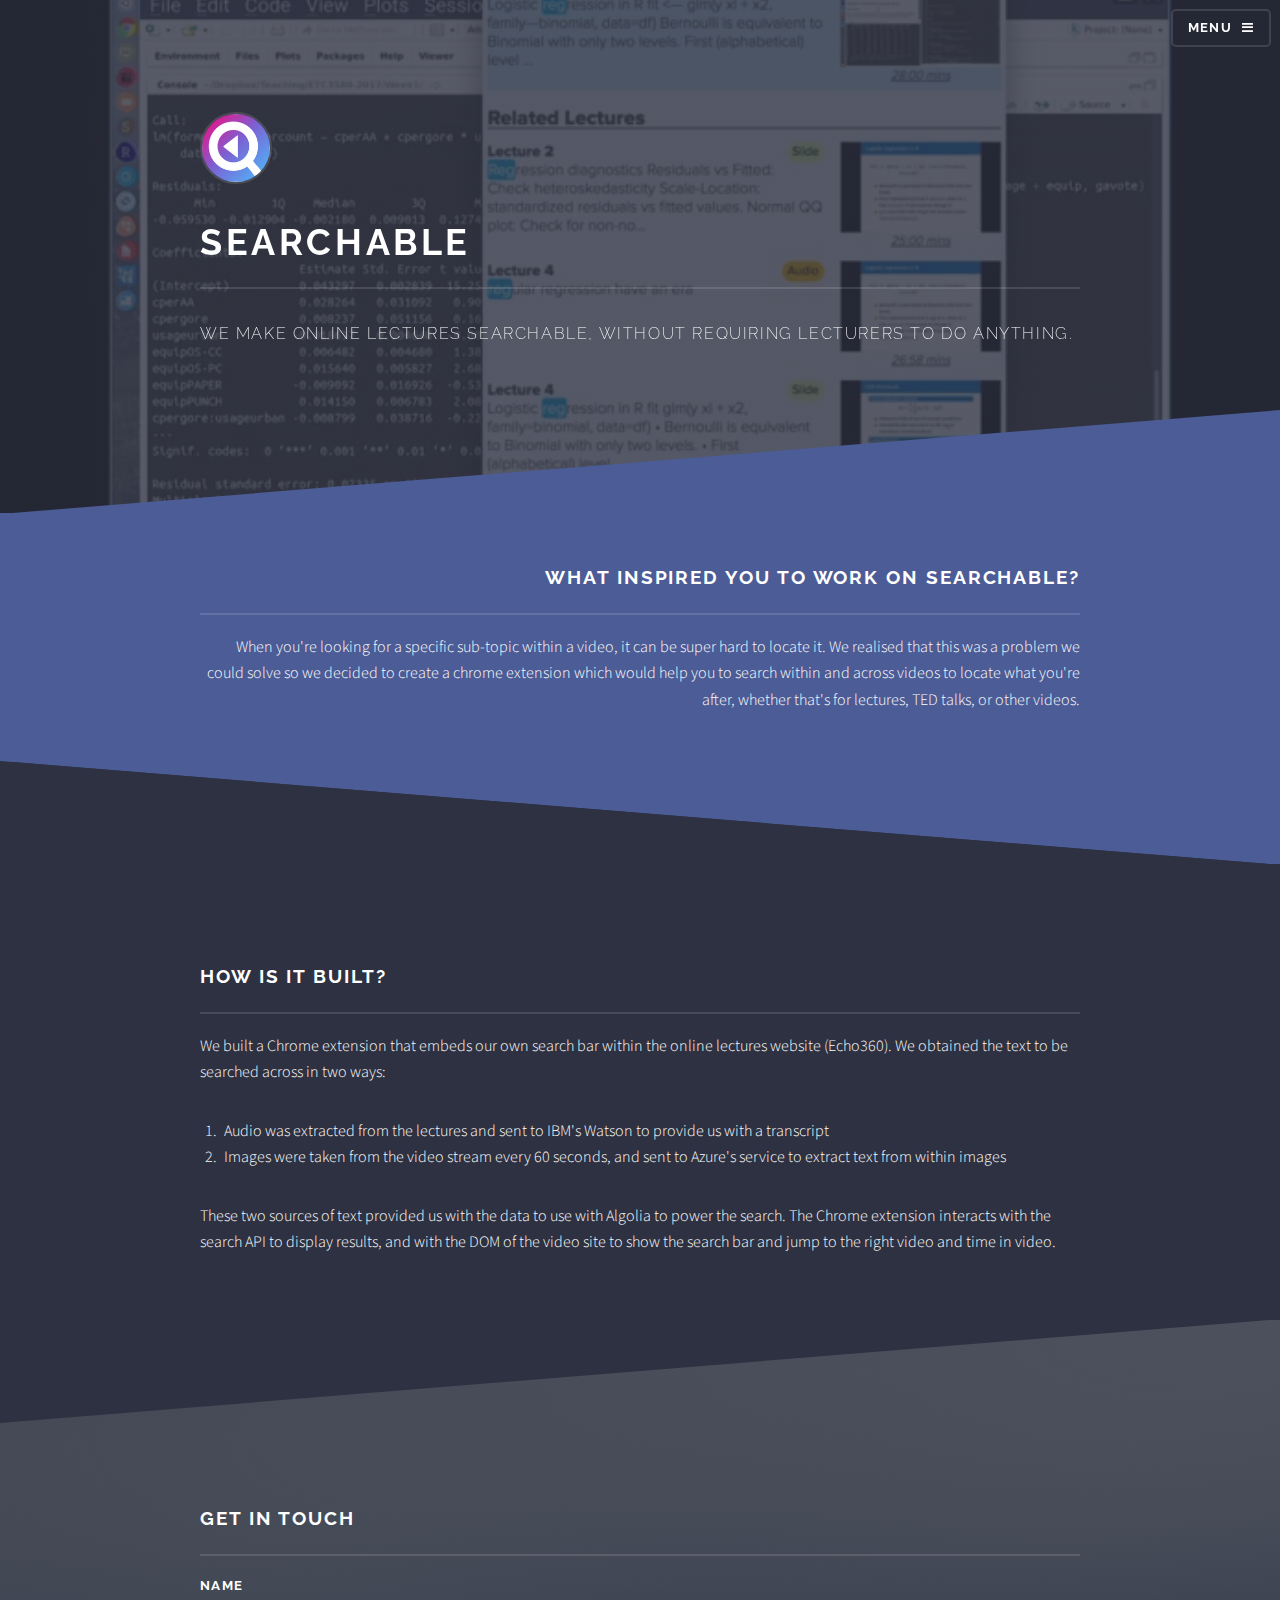
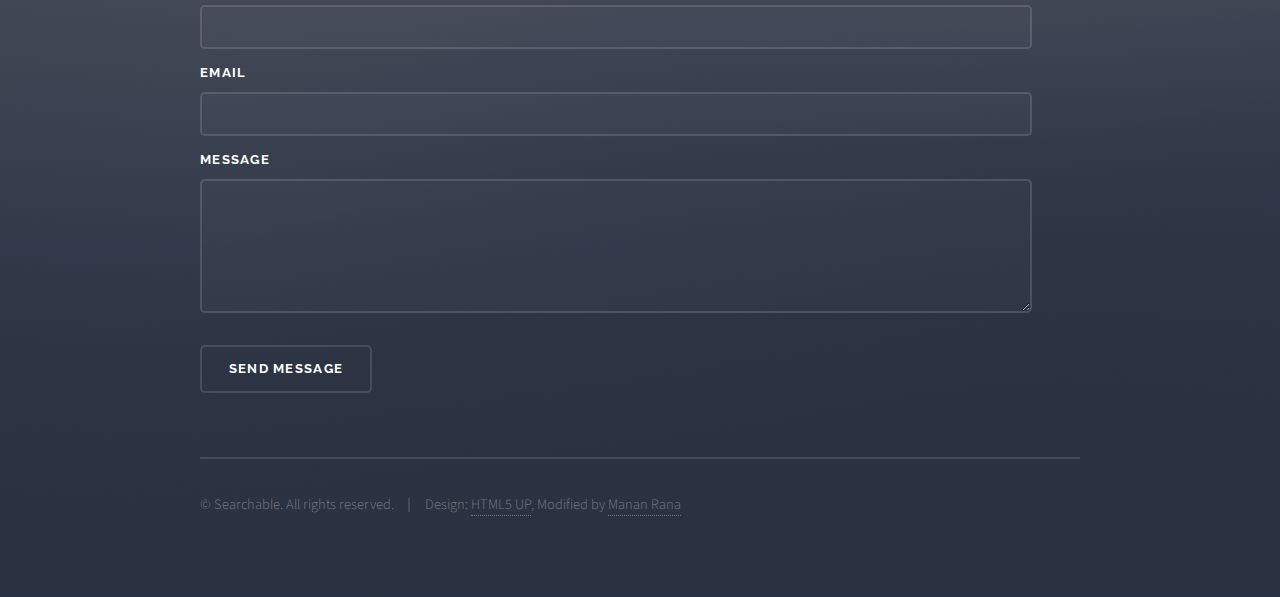
==== index.html @ c5b4eae5 "Initial commit" ====
<!DOCTYPE HTML>
<!--
	Solid State by HTML5 UP
	html5up.net | @ajlkn
	Free for personal and commercial use under the CCA 3.0 license (html5up.net/license)
-->
<html>
	<head>
		<title>Searchable</title>
		<meta charset="utf-8" />
		<meta name="viewport" content="width=device-width, initial-scale=1" />
		<!--[if lte IE 8]><script src="assets/js/ie/html5shiv.js"></script><![endif]-->
		<link rel="stylesheet" href="assets/css/main.css" />
		<!--[if lte IE 9]><link rel="stylesheet" href="assets/css/ie9.css" /><![endif]-->
		<!--[if lte IE 8]><link rel="stylesheet" href="assets/css/ie8.css" /><![endif]-->
	</head>
	<body>

		<!-- Page Wrapper -->
			<div id="page-wrapper">

				<!-- Header -->
					<header id="header" class="alt">
						<h1><a href="index.html">Solid State</a></h1>
						<nav>
							<a href="#menu">Menu</a>
						</nav>
					</header>

				<!-- Menu -->
					<nav id="menu">
						<div class="inner">
							<h2>Menu</h2>
							<ul class="links">
								<li><a href="index.html">Home</a></li>
								<li><a href="team.html">Our Team</a></li>
								<!-- <li><a href="elements.html">Elements</a></li>
								<li><a href="#">Log In</a></li>
								<li><a href="#">Sign Up</a></li> -->
							</ul>
							<a href="#" class="close">Close</a>
						</div>
					</nav>

				<!-- Banner -->
					<section id="banner">
						<div class="inner">
							<div class="logo">
								<span>
									<img class="icon" src="./images/logo.png" alt="">
								</span>
								<!-- <span style="font-size: 2.25em; font-family: Raleway, Helvetica, sans-serif; font-weight: 700; letter-spacing: 0.1em; text-transform: uppercase;">
									Searchable
								</span> -->
							</div>
							<h2>Searchable</h2>
							<p>We make online lectures searchable, without requiring lecturers to do anything.</p>
						</div>
					</section>

				<!-- Wrapper -->
					<section id="wrapper">

						<!-- One -->
							<section id="one" class="wrapper spotlight style1">
								<div class="inner">
									<!-- <a href="#" class="image"><img src="images/pic01.jpg" alt="" /></a> -->
									<div class="content">
										<h2 class="major">What inspired you to work on Searchable?</h2>
										<p>When you're looking for a specific sub-topic within a video, it can be super hard to locate it. We realised that this was a problem we could solve so we decided to create a chrome extension which would help you to search within and across videos to locate what you're after, whether that's for lectures, TED talks, or other videos.</p>
										<!-- <a href="#" class="special">Learn more</a> -->
									</div>
								</div>
							</section>

						<!-- Two -->
							<!-- <section id="two" class="wrapper alt spotlight style2">
								<div class="inner">
									<a href="#" class="image"><img src="images/pic02.jpg" alt="" /></a>
									<div class="content">
										<h2 class="major">Tempus adipiscing</h2>
										<p>Lorem ipsum dolor sit amet, etiam lorem adipiscing elit. Cras turpis ante, nullam sit amet turpis non, sollicitudin posuere urna. Mauris id tellus arcu. Nunc vehicula id nulla dignissim dapibus. Nullam ultrices, neque et faucibus viverra, ex nulla cursus.</p>
										<a href="#" class="special">Learn more</a>
									</div>
								</div>
							</section> -->

						<!-- Three -->
							<!-- <section id="three" class="wrapper spotlight style3">
								<div class="inner">
									<a href="#" class="image"><img src="images/pic03.jpg" alt="" /></a>
									<div class="content">
										<h2 class="major">Nullam dignissim</h2>
										<p>Lorem ipsum dolor sit amet, etiam lorem adipiscing elit. Cras turpis ante, nullam sit amet turpis non, sollicitudin posuere urna. Mauris id tellus arcu. Nunc vehicula id nulla dignissim dapibus. Nullam ultrices, neque et faucibus viverra, ex nulla cursus.</p>
										<a href="#" class="special">Learn more</a>
									</div>
								</div>
							</section> -->

						<!-- Four -->
							<section id="four" class="wrapper alt style1">
								<div class="inner">
									<div class="inner">
										<!-- <a href="#" class="image"><img src="images/pic02.jpg" alt="" /></a> -->
										<div class="content">
											<h2 class="major">How is it built?</h2>
											<p>
												We built a Chrome extension that embeds our own search bar within the online lectures website (Echo360). We obtained the text to be searched across in two ways:
												<ol>
													<li>Audio was extracted from the lectures and sent to IBM's Watson to provide us with a transcript</li>
													<li>Images were taken from the video stream every 60 seconds, and sent to Azure's service to extract text from within images</li>
												</ol>
												These two sources of text provided us with the data to use with Algolia to power the search. The Chrome extension interacts with the search API to display results, and with the DOM of the video site to show the search bar and jump to the right video and time in video.
											</p>
											<!-- <a href="#" class="special">Learn more</a> -->
										</div>
									</div>

									<!-- <h2 class="major">Vitae phasellus</h2>
									<p>Cras mattis ante fermentum, malesuada neque vitae, eleifend erat. Phasellus non pulvinar erat. Fusce tincidunt, nisl eget mattis egestas, purus ipsum consequat orci, sit amet lobortis lorem lacus in tellus. Sed ac elementum arcu. Quisque placerat auctor laoreet.</p>
									<section class="features">
										<article>
											<a href="#" class="image"><img src="images/pic04.jpg" alt="" /></a>
											<h3 class="major">Sed feugiat lorem</h3>
											<p>Lorem ipsum dolor sit amet, consectetur adipiscing vehicula id nulla dignissim dapibus ultrices.</p>
											<a href="#" class="special">Learn more</a>
										</article>
										<article>
											<a href="#" class="image"><img src="images/pic05.jpg" alt="" /></a>
											<h3 class="major">Nisl placerat</h3>
											<p>Lorem ipsum dolor sit amet, consectetur adipiscing vehicula id nulla dignissim dapibus ultrices.</p>
											<a href="#" class="special">Learn more</a>
										</article>
										<article>
											<a href="#" class="image"><img src="images/pic06.jpg" alt="" /></a>
											<h3 class="major">Ante fermentum</h3>
											<p>Lorem ipsum dolor sit amet, consectetur adipiscing vehicula id nulla dignissim dapibus ultrices.</p>
											<a href="#" class="special">Learn more</a>
										</article>
										<article>
											<a href="#" class="image"><img src="images/pic07.jpg" alt="" /></a>
											<h3 class="major">Fusce consequat</h3>
											<p>Lorem ipsum dolor sit amet, consectetur adipiscing vehicula id nulla dignissim dapibus ultrices.</p>
											<a href="#" class="special">Learn more</a>
										</article>
									</section>
									<ul class="actions">
										<li><a href="#" class="button">Browse All</a></li>
									</ul> -->
								</div>
							</section>

					</section>

				<!-- Footer -->
					<section id="footer">
						<div class="inner">
							<h2 class="major">Get in touch</h2>
							<!-- <p>Don't hesitate to get in touch.</p> -->
							<form method="post" action="#">
								<div class="field">
									<label for="name">Name</label>
									<input type="text" name="name" id="name" />
								</div>
								<div class="field">
									<label for="email">Email</label>
									<input type="email" name="email" id="email" />
								</div>
								<div class="field">
									<label for="message">Message</label>
									<textarea name="message" id="message" rows="4"></textarea>
								</div>
								<ul class="actions">
									<li><input type="submit" value="Send Message" /></li>
								</ul>
							</form>
							<!-- <ul class="contact">
								<li class="fa-home">
									Untitled Inc<br />
									1234 Somewhere Road Suite #2894<br />
									Nashville, TN 00000-0000
								</li>
								<li class="fa-phone">(000) 000-0000</li>
								<li class="fa-envelope"><a href="#">information@untitled.tld</a></li>
								<li class="fa-twitter"><a href="#">twitter.com/untitled-tld</a></li>
								<li class="fa-facebook"><a href="#">facebook.com/untitled-tld</a></li>
								<li class="fa-instagram"><a href="#">instagram.com/untitled-tld</a></li>
							</ul> -->
							<ul class="copyright">
								<li>&copy; Searchable. All rights reserved.</li><li>Design: <a href="http://html5up.net">HTML5 UP</a>, Modified by <a href="https://github.com/manan057">Manan Rana</a></li>
							</ul>
						</div>
					</section>

			</div>

		<!-- Scripts -->
			<script src="assets/js/skel.min.js"></script>
			<script src="assets/js/jquery.min.js"></script>
			<script src="assets/js/jquery.scrollex.min.js"></script>
			<script src="assets/js/util.js"></script>
			<!--[if lte IE 8]><script src="assets/js/ie/respond.min.js"></script><![endif]-->
			<script src="assets/js/main.js"></script>

	</body>
</html>
---- assets/css/main.css ----
@import url(font-awesome.min.css);
@import url("https://fonts.googleapis.com/css?family=Raleway:200,700|Source+Sans+Pro:300,600,300italic,600italic");

/*
	Solid State by HTML5 UP
	html5up.net | @ajlkn
	Free for personal and commercial use under the CCA 3.0 license (html5up.net/license)
*/

/* Reset */

	html, body, div, span, applet, object, iframe, h1, h2, h3, h4, h5, h6, p, blockquote, pre, a, abbr, acronym, address, big, cite, code, del, dfn, em, img, ins, kbd, q, s, samp, small, strike, strong, sub, sup, tt, var, b, u, i, center, dl, dt, dd, ol, ul, li, fieldset, form, label, legend, table, caption, tbody, tfoot, thead, tr, th, td, article, aside, canvas, details, embed, figure, figcaption, footer, header, hgroup, menu, nav, output, ruby, section, summary, time, mark, audio, video {
		margin: 0;
		padding: 0;
		border: 0;
		font-size: 100%;
		font: inherit;
		vertical-align: baseline;
	}

	article, aside, details, figcaption, figure, footer, header, hgroup, menu, nav, section {
		display: block;
	}

	body {
		line-height: 1;
	}

	ol, ul {
		list-style: none;
	}

	blockquote, q {
		quotes: none;
	}

	blockquote:before, blockquote:after, q:before, q:after {
		content: '';
		content: none;
	}

	table {
		border-collapse: collapse;
		border-spacing: 0;
	}

	body {
		-webkit-text-size-adjust: none;
	}

/* Box Model */

	*, *:before, *:after {
		-moz-box-sizing: border-box;
		-webkit-box-sizing: border-box;
		box-sizing: border-box;
	}

/* Grid */

	.row {
		border-bottom: solid 1px transparent;
		-moz-box-sizing: border-box;
		-webkit-box-sizing: border-box;
		box-sizing: border-box;
	}

	.row > * {
		float: left;
		-moz-box-sizing: border-box;
		-webkit-box-sizing: border-box;
		box-sizing: border-box;
	}

	.row:after, .row:before {
		content: '';
		display: block;
		clear: both;
		height: 0;
	}

	.row.uniform > * > :first-child {
		margin-top: 0;
	}

	.row.uniform > * > :last-child {
		margin-bottom: 0;
	}

	.row.\30 \25 > * {
		padding: 0 0 0 0em;
	}

	.row.\30 \25 {
		margin: 0 0 -1px 0em;
	}

	.row.uniform.\30 \25 > * {
		padding: 0em 0 0 0em;
	}

	.row.uniform.\30 \25 {
		margin: 0em 0 -1px 0em;
	}

	.row > * {
		padding: 0 0 0 1.75em;
	}

	.row {
		margin: 0 0 -1px -1.75em;
	}

	.row.uniform > * {
		padding: 1.75em 0 0 1.75em;
	}

	.row.uniform {
		margin: -1.75em 0 -1px -1.75em;
	}

	.row.\32 00\25 > * {
		padding: 0 0 0 3.5em;
	}

	.row.\32 00\25 {
		margin: 0 0 -1px -3.5em;
	}

	.row.uniform.\32 00\25 > * {
		padding: 3.5em 0 0 3.5em;
	}

	.row.uniform.\32 00\25 {
		margin: -3.5em 0 -1px -3.5em;
	}

	.row.\31 50\25 > * {
		padding: 0 0 0 2.625em;
	}

	.row.\31 50\25 {
		margin: 0 0 -1px -2.625em;
	}

	.row.uniform.\31 50\25 > * {
		padding: 2.625em 0 0 2.625em;
	}

	.row.uniform.\31 50\25 {
		margin: -2.625em 0 -1px -2.625em;
	}

	.row.\35 0\25 > * {
		padding: 0 0 0 0.875em;
	}

	.row.\35 0\25 {
		margin: 0 0 -1px -0.875em;
	}

	.row.uniform.\35 0\25 > * {
		padding: 0.875em 0 0 0.875em;
	}

	.row.uniform.\35 0\25 {
		margin: -0.875em 0 -1px -0.875em;
	}

	.row.\32 5\25 > * {
		padding: 0 0 0 0.4375em;
	}

	.row.\32 5\25 {
		margin: 0 0 -1px -0.4375em;
	}

	.row.uniform.\32 5\25 > * {
		padding: 0.4375em 0 0 0.4375em;
	}

	.row.uniform.\32 5\25 {
		margin: -0.4375em 0 -1px -0.4375em;
	}

	.\31 2u, .\31 2u\24 {
		width: 100%;
		clear: none;
		margin-left: 0;
	}

	.\31 1u, .\31 1u\24 {
		width: 91.6666666667%;
		clear: none;
		margin-left: 0;
	}

	.\31 0u, .\31 0u\24 {
		width: 83.3333333333%;
		clear: none;
		margin-left: 0;
	}

	.\39 u, .\39 u\24 {
		width: 75%;
		clear: none;
		margin-left: 0;
	}

	.\38 u, .\38 u\24 {
		width: 66.6666666667%;
		clear: none;
		margin-left: 0;
	}

	.\37 u, .\37 u\24 {
		width: 58.3333333333%;
		clear: none;
		margin-left: 0;
	}

	.\36 u, .\36 u\24 {
		width: 50%;
		clear: none;
		margin-left: 0;
	}

	.\35 u, .\35 u\24 {
		width: 41.6666666667%;
		clear: none;
		margin-left: 0;
	}

	.\34 u, .\34 u\24 {
		width: 33.3333333333%;
		clear: none;
		margin-left: 0;
	}

	.\33 u, .\33 u\24 {
		width: 25%;
		clear: none;
		margin-left: 0;
	}

	.\32 u, .\32 u\24 {
		width: 16.6666666667%;
		clear: none;
		margin-left: 0;
	}

	.\31 u, .\31 u\24 {
		width: 8.3333333333%;
		clear: none;
		margin-left: 0;
	}

	.\31 2u\24 + *,
	.\31 1u\24 + *,
	.\31 0u\24 + *,
	.\39 u\24 + *,
	.\38 u\24 + *,
	.\37 u\24 + *,
	.\36 u\24 + *,
	.\35 u\24 + *,
	.\34 u\24 + *,
	.\33 u\24 + *,
	.\32 u\24 + *,
	.\31 u\24 + * {
		clear: left;
	}

	.\-11u {
		margin-left: 91.66667%;
	}

	.\-10u {
		margin-left: 83.33333%;
	}

	.\-9u {
		margin-left: 75%;
	}

	.\-8u {
		margin-left: 66.66667%;
	}

	.\-7u {
		margin-left: 58.33333%;
	}

	.\-6u {
		margin-left: 50%;
	}

	.\-5u {
		margin-left: 41.66667%;
	}

	.\-4u {
		margin-left: 33.33333%;
	}

	.\-3u {
		margin-left: 25%;
	}

	.\-2u {
		margin-left: 16.66667%;
	}

	.\-1u {
		margin-left: 8.33333%;
	}

	@media screen and (max-width: 1680px) {

		.row > * {
			padding: 0 0 0 1.75em;
		}

		.row {
			margin: 0 0 -1px -1.75em;
		}

		.row.uniform > * {
			padding: 1.75em 0 0 1.75em;
		}

		.row.uniform {
			margin: -1.75em 0 -1px -1.75em;
		}

		.row.\32 00\25 > * {
			padding: 0 0 0 3.5em;
		}

		.row.\32 00\25 {
			margin: 0 0 -1px -3.5em;
		}

		.row.uniform.\32 00\25 > * {
			padding: 3.5em 0 0 3.5em;
		}

		.row.uniform.\32 00\25 {
			margin: -3.5em 0 -1px -3.5em;
		}

		.row.\31 50\25 > * {
			padding: 0 0 0 2.625em;
		}

		.row.\31 50\25 {
			margin: 0 0 -1px -2.625em;
		}

		.row.uniform.\31 50\25 > * {
			padding: 2.625em 0 0 2.625em;
		}

		.row.uniform.\31 50\25 {
			margin: -2.625em 0 -1px -2.625em;
		}

		.row.\35 0\25 > * {
			padding: 0 0 0 0.875em;
		}

		.row.\35 0\25 {
			margin: 0 0 -1px -0.875em;
		}

		.row.uniform.\35 0\25 > * {
			padding: 0.875em 0 0 0.875em;
		}

		.row.uniform.\35 0\25 {
			margin: -0.875em 0 -1px -0.875em;
		}

		.row.\32 5\25 > * {
			padding: 0 0 0 0.4375em;
		}

		.row.\32 5\25 {
			margin: 0 0 -1px -0.4375em;
		}

		.row.uniform.\32 5\25 > * {
			padding: 0.4375em 0 0 0.4375em;
		}

		.row.uniform.\32 5\25 {
			margin: -0.4375em 0 -1px -0.4375em;
		}

		.\31 2u\28xlarge\29, .\31 2u\24\28xlarge\29 {
			width: 100%;
			clear: none;
			margin-left: 0;
		}

		.\31 1u\28xlarge\29, .\31 1u\24\28xlarge\29 {
			width: 91.6666666667%;
			clear: none;
			margin-left: 0;
		}

		.\31 0u\28xlarge\29, .\31 0u\24\28xlarge\29 {
			width: 83.3333333333%;
			clear: none;
			margin-left: 0;
		}

		.\39 u\28xlarge\29, .\39 u\24\28xlarge\29 {
			width: 75%;
			clear: none;
			margin-left: 0;
		}

		.\38 u\28xlarge\29, .\38 u\24\28xlarge\29 {
			width: 66.6666666667%;
			clear: none;
			margin-left: 0;
		}

		.\37 u\28xlarge\29, .\37 u\24\28xlarge\29 {
			width: 58.3333333333%;
			clear: none;
			margin-left: 0;
		}

		.\36 u\28xlarge\29, .\36 u\24\28xlarge\29 {
			width: 50%;
			clear: none;
			margin-left: 0;
		}

		.\35 u\28xlarge\29, .\35 u\24\28xlarge\29 {
			width: 41.6666666667%;
			clear: none;
			margin-left: 0;
		}

		.\34 u\28xlarge\29, .\34 u\24\28xlarge\29 {
			width: 33.3333333333%;
			clear: none;
			margin-left: 0;
		}

		.\33 u\28xlarge\29, .\33 u\24\28xlarge\29 {
			width: 25%;
			clear: none;
			margin-left: 0;
		}

		.\32 u\28xlarge\29, .\32 u\24\28xlarge\29 {
			width: 16.6666666667%;
			clear: none;
			margin-left: 0;
		}

		.\31 u\28xlarge\29, .\31 u\24\28xlarge\29 {
			width: 8.3333333333%;
			clear: none;
			margin-left: 0;
		}

		.\31 2u\24\28xlarge\29 + *,
		.\31 1u\24\28xlarge\29 + *,
		.\31 0u\24\28xlarge\29 + *,
		.\39 u\24\28xlarge\29 + *,
		.\38 u\24\28xlarge\29 + *,
		.\37 u\24\28xlarge\29 + *,
		.\36 u\24\28xlarge\29 + *,
		.\35 u\24\28xlarge\29 + *,
		.\34 u\24\28xlarge\29 + *,
		.\33 u\24\28xlarge\29 + *,
		.\32 u\24\28xlarge\29 + *,
		.\31 u\24\28xlarge\29 + * {
			clear: left;
		}

		.\-11u\28xlarge\29 {
			margin-left: 91.66667%;
		}

		.\-10u\28xlarge\29 {
			margin-left: 83.33333%;
		}

		.\-9u\28xlarge\29 {
			margin-left: 75%;
		}

		.\-8u\28xlarge\29 {
			margin-left: 66.66667%;
		}

		.\-7u\28xlarge\29 {
			margin-left: 58.33333%;
		}

		.\-6u\28xlarge\29 {
			margin-left: 50%;
		}

		.\-5u\28xlarge\29 {
			margin-left: 41.66667%;
		}

		.\-4u\28xlarge\29 {
			margin-left: 33.33333%;
		}

		.\-3u\28xlarge\29 {
			margin-left: 25%;
		}

		.\-2u\28xlarge\29 {
			margin-left: 16.66667%;
		}

		.\-1u\28xlarge\29 {
			margin-left: 8.33333%;
		}

	}

	@media screen and (max-width: 1280px) {

		.row > * {
			padding: 0 0 0 1.75em;
		}

		.row {
			margin: 0 0 -1px -1.75em;
		}

		.row.uniform > * {
			padding: 1.75em 0 0 1.75em;
		}

		.row.uniform {
			margin: -1.75em 0 -1px -1.75em;
		}

		.row.\32 00\25 > * {
			padding: 0 0 0 3.5em;
		}

		.row.\32 00\25 {
			margin: 0 0 -1px -3.5em;
		}

		.row.uniform.\32 00\25 > * {
			padding: 3.5em 0 0 3.5em;
		}

		.row.uniform.\32 00\25 {
			margin: -3.5em 0 -1px -3.5em;
		}

		.row.\31 50\25 > * {
			padding: 0 0 0 2.625em;
		}

		.row.\31 50\25 {
			margin: 0 0 -1px -2.625em;
		}

		.row.uniform.\31 50\25 > * {
			padding: 2.625em 0 0 2.625em;
		}

		.row.uniform.\31 50\25 {
			margin: -2.625em 0 -1px -2.625em;
		}

		.row.\35 0\25 > * {
			padding: 0 0 0 0.875em;
		}

		.row.\35 0\25 {
			margin: 0 0 -1px -0.875em;
		}

		.row.uniform.\35 0\25 > * {
			padding: 0.875em 0 0 0.875em;
		}

		.row.uniform.\35 0\25 {
			margin: -0.875em 0 -1px -0.875em;
		}

		.row.\32 5\25 > * {
			padding: 0 0 0 0.4375em;
		}

		.row.\32 5\25 {
			margin: 0 0 -1px -0.4375em;
		}

		.row.uniform.\32 5\25 > * {
			padding: 0.4375em 0 0 0.4375em;
		}

		.row.uniform.\32 5\25 {
			margin: -0.4375em 0 -1px -0.4375em;
		}

		.\31 2u\28large\29, .\31 2u\24\28large\29 {
			width: 100%;
			clear: none;
			margin-left: 0;
		}

		.\31 1u\28large\29, .\31 1u\24\28large\29 {
			width: 91.6666666667%;
			clear: none;
			margin-left: 0;
		}

		.\31 0u\28large\29, .\31 0u\24\28large\29 {
			width: 83.3333333333%;
			clear: none;
			margin-left: 0;
		}

		.\39 u\28large\29, .\39 u\24\28large\29 {
			width: 75%;
			clear: none;
			margin-left: 0;
		}

		.\38 u\28large\29, .\38 u\24\28large\29 {
			width: 66.6666666667%;
			clear: none;
			margin-left: 0;
		}

		.\37 u\28large\29, .\37 u\24\28large\29 {
			width: 58.3333333333%;
			clear: none;
			margin-left: 0;
		}

		.\36 u\28large\29, .\36 u\24\28large\29 {
			width: 50%;
			clear: none;
			margin-left: 0;
		}

		.\35 u\28large\29, .\35 u\24\28large\29 {
			width: 41.6666666667%;
			clear: none;
			margin-left: 0;
		}

		.\34 u\28large\29, .\34 u\24\28large\29 {
			width: 33.3333333333%;
			clear: none;
			margin-left: 0;
		}

		.\33 u\28large\29, .\33 u\24\28large\29 {
			width: 25%;
			clear: none;
			margin-left: 0;
		}

		.\32 u\28large\29, .\32 u\24\28large\29 {
			width: 16.6666666667%;
			clear: none;
			margin-left: 0;
		}

		.\31 u\28large\29, .\31 u\24\28large\29 {
			width: 8.3333333333%;
			clear: none;
			margin-left: 0;
		}

		.\31 2u\24\28large\29 + *,
		.\31 1u\24\28large\29 + *,
		.\31 0u\24\28large\29 + *,
		.\39 u\24\28large\29 + *,
		.\38 u\24\28large\29 + *,
		.\37 u\24\28large\29 + *,
		.\36 u\24\28large\29 + *,
		.\35 u\24\28large\29 + *,
		.\34 u\24\28large\29 + *,
		.\33 u\24\28large\29 + *,
		.\32 u\24\28large\29 + *,
		.\31 u\24\28large\29 + * {
			clear: left;
		}

		.\-11u\28large\29 {
			margin-left: 91.66667%;
		}

		.\-10u\28large\29 {
			margin-left: 83.33333%;
		}

		.\-9u\28large\29 {
			margin-left: 75%;
		}

		.\-8u\28large\29 {
			margin-left: 66.66667%;
		}

		.\-7u\28large\29 {
			margin-left: 58.33333%;
		}

		.\-6u\28large\29 {
			margin-left: 50%;
		}

		.\-5u\28large\29 {
			margin-left: 41.66667%;
		}

		.\-4u\28large\29 {
			margin-left: 33.33333%;
		}

		.\-3u\28large\29 {
			margin-left: 25%;
		}

		.\-2u\28large\29 {
			margin-left: 16.66667%;
		}

		.\-1u\28large\29 {
			margin-left: 8.33333%;
		}

	}

	@media screen and (max-width: 980px) {

		.row > * {
			padding: 0 0 0 1.75em;
		}

		.row {
			margin: 0 0 -1px -1.75em;
		}

		.row.uniform > * {
			padding: 1.75em 0 0 1.75em;
		}

		.row.uniform {
			margin: -1.75em 0 -1px -1.75em;
		}

		.row.\32 00\25 > * {
			padding: 0 0 0 3.5em;
		}

		.row.\32 00\25 {
			margin: 0 0 -1px -3.5em;
		}

		.row.uniform.\32 00\25 > * {
			padding: 3.5em 0 0 3.5em;
		}

		.row.uniform.\32 00\25 {
			margin: -3.5em 0 -1px -3.5em;
		}

		.row.\31 50\25 > * {
			padding: 0 0 0 2.625em;
		}

		.row.\31 50\25 {
			margin: 0 0 -1px -2.625em;
		}

		.row.uniform.\31 50\25 > * {
			padding: 2.625em 0 0 2.625em;
		}

		.row.uniform.\31 50\25 {
			margin: -2.625em 0 -1px -2.625em;
		}

		.row.\35 0\25 > * {
			padding: 0 0 0 0.875em;
		}

		.row.\35 0\25 {
			margin: 0 0 -1px -0.875em;
		}

		.row.uniform.\35 0\25 > * {
			padding: 0.875em 0 0 0.875em;
		}

		.row.uniform.\35 0\25 {
			margin: -0.875em 0 -1px -0.875em;
		}

		.row.\32 5\25 > * {
			padding: 0 0 0 0.4375em;
		}

		.row.\32 5\25 {
			margin: 0 0 -1px -0.4375em;
		}

		.row.uniform.\32 5\25 > * {
			padding: 0.4375em 0 0 0.4375em;
		}

		.row.uniform.\32 5\25 {
			margin: -0.4375em 0 -1px -0.4375em;
		}

		.\31 2u\28medium\29, .\31 2u\24\28medium\29 {
			width: 100%;
			clear: none;
			margin-left: 0;
		}

		.\31 1u\28medium\29, .\31 1u\24\28medium\29 {
			width: 91.6666666667%;
			clear: none;
			margin-left: 0;
		}

		.\31 0u\28medium\29, .\31 0u\24\28medium\29 {
			width: 83.3333333333%;
			clear: none;
			margin-left: 0;
		}

		.\39 u\28medium\29, .\39 u\24\28medium\29 {
			width: 75%;
			clear: none;
			margin-left: 0;
		}

		.\38 u\28medium\29, .\38 u\24\28medium\29 {
			width: 66.6666666667%;
			clear: none;
			margin-left: 0;
		}

		.\37 u\28medium\29, .\37 u\24\28medium\29 {
			width: 58.3333333333%;
			clear: none;
			margin-left: 0;
		}

		.\36 u\28medium\29, .\36 u\24\28medium\29 {
			width: 50%;
			clear: none;
			margin-left: 0;
		}

		.\35 u\28medium\29, .\35 u\24\28medium\29 {
			width: 41.6666666667%;
			clear: none;
			margin-left: 0;
		}

		.\34 u\28medium\29, .\34 u\24\28medium\29 {
			width: 33.3333333333%;
			clear: none;
			margin-left: 0;
		}

		.\33 u\28medium\29, .\33 u\24\28medium\29 {
			width: 25%;
			clear: none;
			margin-left: 0;
		}

		.\32 u\28medium\29, .\32 u\24\28medium\29 {
			width: 16.6666666667%;
			clear: none;
			margin-left: 0;
		}

		.\31 u\28medium\29, .\31 u\24\28medium\29 {
			width: 8.3333333333%;
			clear: none;
			margin-left: 0;
		}

		.\31 2u\24\28medium\29 + *,
		.\31 1u\24\28medium\29 + *,
		.\31 0u\24\28medium\29 + *,
		.\39 u\24\28medium\29 + *,
		.\38 u\24\28medium\29 + *,
		.\37 u\24\28medium\29 + *,
		.\36 u\24\28medium\29 + *,
		.\35 u\24\28medium\29 + *,
		.\34 u\24\28medium\29 + *,
		.\33 u\24\28medium\29 + *,
		.\32 u\24\28medium\29 + *,
		.\31 u\24\28medium\29 + * {
			clear: left;
		}

		.\-11u\28medium\29 {
			margin-left: 91.66667%;
		}

		.\-10u\28medium\29 {
			margin-left: 83.33333%;
		}

		.\-9u\28medium\29 {
			margin-left: 75%;
		}

		.\-8u\28medium\29 {
			margin-left: 66.66667%;
		}

		.\-7u\28medium\29 {
			margin-left: 58.33333%;
		}

		.\-6u\28medium\29 {
			margin-left: 50%;
		}

		.\-5u\28medium\29 {
			margin-left: 41.66667%;
		}

		.\-4u\28medium\29 {
			margin-left: 33.33333%;
		}

		.\-3u\28medium\29 {
			margin-left: 25%;
		}

		.\-2u\28medium\29 {
			margin-left: 16.66667%;
		}

		.\-1u\28medium\29 {
			margin-left: 8.33333%;
		}

	}

	@media screen and (max-width: 736px) {

		.row > * {
			padding: 0 0 0 1.25em;
		}

		.row {
			margin: 0 0 -1px -1.25em;
		}

		.row.uniform > * {
			padding: 1.25em 0 0 1.25em;
		}

		.row.uniform {
			margin: -1.25em 0 -1px -1.25em;
		}

		.row.\32 00\25 > * {
			padding: 0 0 0 2.5em;
		}

		.row.\32 00\25 {
			margin: 0 0 -1px -2.5em;
		}

		.row.uniform.\32 00\25 > * {
			padding: 2.5em 0 0 2.5em;
		}

		.row.uniform.\32 00\25 {
			margin: -2.5em 0 -1px -2.5em;
		}

		.row.\31 50\25 > * {
			padding: 0 0 0 1.875em;
		}

		.row.\31 50\25 {
			margin: 0 0 -1px -1.875em;
		}

		.row.uniform.\31 50\25 > * {
			padding: 1.875em 0 0 1.875em;
		}

		.row.uniform.\31 50\25 {
			margin: -1.875em 0 -1px -1.875em;
		}

		.row.\35 0\25 > * {
			padding: 0 0 0 0.625em;
		}

		.row.\35 0\25 {
			margin: 0 0 -1px -0.625em;
		}

		.row.uniform.\35 0\25 > * {
			padding: 0.625em 0 0 0.625em;
		}

		.row.uniform.\35 0\25 {
			margin: -0.625em 0 -1px -0.625em;
		}

		.row.\32 5\25 > * {
			padding: 0 0 0 0.3125em;
		}

		.row.\32 5\25 {
			margin: 0 0 -1px -0.3125em;
		}

		.row.uniform.\32 5\25 > * {
			padding: 0.3125em 0 0 0.3125em;
		}

		.row.uniform.\32 5\25 {
			margin: -0.3125em 0 -1px -0.3125em;
		}

		.\31 2u\28small\29, .\31 2u\24\28small\29 {
			width: 100%;
			clear: none;
			margin-left: 0;
		}

		.\31 1u\28small\29, .\31 1u\24\28small\29 {
			width: 91.6666666667%;
			clear: none;
			margin-left: 0;
		}

		.\31 0u\28small\29, .\31 0u\24\28small\29 {
			width: 83.3333333333%;
			clear: none;
			margin-left: 0;
		}

		.\39 u\28small\29, .\39 u\24\28small\29 {
			width: 75%;
			clear: none;
			margin-left: 0;
		}

		.\38 u\28small\29, .\38 u\24\28small\29 {
			width: 66.6666666667%;
			clear: none;
			margin-left: 0;
		}

		.\37 u\28small\29, .\37 u\24\28small\29 {
			width: 58.3333333333%;
			clear: none;
			margin-left: 0;
		}

		.\36 u\28small\29, .\36 u\24\28small\29 {
			width: 50%;
			clear: none;
			margin-left: 0;
		}

		.\35 u\28small\29, .\35 u\24\28small\29 {
			width: 41.6666666667%;
			clear: none;
			margin-left: 0;
		}

		.\34 u\28small\29, .\34 u\24\28small\29 {
			width: 33.3333333333%;
			clear: none;
			margin-left: 0;
		}

		.\33 u\28small\29, .\33 u\24\28small\29 {
			width: 25%;
			clear: none;
			margin-left: 0;
		}

		.\32 u\28small\29, .\32 u\24\28small\29 {
			width: 16.6666666667%;
			clear: none;
			margin-left: 0;
		}

		.\31 u\28small\29, .\31 u\24\28small\29 {
			width: 8.3333333333%;
			clear: none;
			margin-left: 0;
		}

		.\31 2u\24\28small\29 + *,
		.\31 1u\24\28small\29 + *,
		.\31 0u\24\28small\29 + *,
		.\39 u\24\28small\29 + *,
		.\38 u\24\28small\29 + *,
		.\37 u\24\28small\29 + *,
		.\36 u\24\28small\29 + *,
		.\35 u\24\28small\29 + *,
		.\34 u\24\28small\29 + *,
		.\33 u\24\28small\29 + *,
		.\32 u\24\28small\29 + *,
		.\31 u\24\28small\29 + * {
			clear: left;
		}

		.\-11u\28small\29 {
			margin-left: 91.66667%;
		}

		.\-10u\28small\29 {
			margin-left: 83.33333%;
		}

		.\-9u\28small\29 {
			margin-left: 75%;
		}

		.\-8u\28small\29 {
			margin-left: 66.66667%;
		}

		.\-7u\28small\29 {
			margin-left: 58.33333%;
		}

		.\-6u\28small\29 {
			margin-left: 50%;
		}

		.\-5u\28small\29 {
			margin-left: 41.66667%;
		}

		.\-4u\28small\29 {
			margin-left: 33.33333%;
		}

		.\-3u\28small\29 {
			margin-left: 25%;
		}

		.\-2u\28small\29 {
			margin-left: 16.66667%;
		}

		.\-1u\28small\29 {
			margin-left: 8.33333%;
		}

	}

	@media screen and (max-width: 640px) {

		.row > * {
			padding: 0 0 0 1.25em;
		}

		.row {
			margin: 0 0 -1px -1.25em;
		}

		.row.uniform > * {
			padding: 1.25em 0 0 1.25em;
		}

		.row.uniform {
			margin: -1.25em 0 -1px -1.25em;
		}

		.row.\32 00\25 > * {
			padding: 0 0 0 2.5em;
		}

		.row.\32 00\25 {
			margin: 0 0 -1px -2.5em;
		}

		.row.uniform.\32 00\25 > * {
			padding: 2.5em 0 0 2.5em;
		}

		.row.uniform.\32 00\25 {
			margin: -2.5em 0 -1px -2.5em;
		}

		.row.\31 50\25 > * {
			padding: 0 0 0 1.875em;
		}

		.row.\31 50\25 {
			margin: 0 0 -1px -1.875em;
		}

		.row.uniform.\31 50\25 > * {
			padding: 1.875em 0 0 1.875em;
		}

		.row.uniform.\31 50\25 {
			margin: -1.875em 0 -1px -1.875em;
		}

		.row.\35 0\25 > * {
			padding: 0 0 0 0.625em;
		}

		.row.\35 0\25 {
			margin: 0 0 -1px -0.625em;
		}

		.row.uniform.\35 0\25 > * {
			padding: 0.625em 0 0 0.625em;
		}

		.row.uniform.\35 0\25 {
			margin: -0.625em 0 -1px -0.625em;
		}

		.row.\32 5\25 > * {
			padding: 0 0 0 0.3125em;
		}

		.row.\32 5\25 {
			margin: 0 0 -1px -0.3125em;
		}

		.row.uniform.\32 5\25 > * {
			padding: 0.3125em 0 0 0.3125em;
		}

		.row.uniform.\32 5\25 {
			margin: -0.3125em 0 -1px -0.3125em;
		}

		.\31 2u\28xsmall\29, .\31 2u\24\28xsmall\29 {
			width: 100%;
			clear: none;
			margin-left: 0;
		}

		.\31 1u\28xsmall\29, .\31 1u\24\28xsmall\29 {
			width: 91.6666666667%;
			clear: none;
			margin-left: 0;
		}

		.\31 0u\28xsmall\29, .\31 0u\24\28xsmall\29 {
			width: 83.3333333333%;
			clear: none;
			margin-left: 0;
		}

		.\39 u\28xsmall\29, .\39 u\24\28xsmall\29 {
			width: 75%;
			clear: none;
			margin-left: 0;
		}

		.\38 u\28xsmall\29, .\38 u\24\28xsmall\29 {
			width: 66.6666666667%;
			clear: none;
			margin-left: 0;
		}

		.\37 u\28xsmall\29, .\37 u\24\28xsmall\29 {
			width: 58.3333333333%;
			clear: none;
			margin-left: 0;
		}

		.\36 u\28xsmall\29, .\36 u\24\28xsmall\29 {
			width: 50%;
			clear: none;
			margin-left: 0;
		}

		.\35 u\28xsmall\29, .\35 u\24\28xsmall\29 {
			width: 41.6666666667%;
			clear: none;
			margin-left: 0;
		}

		.\34 u\28xsmall\29, .\34 u\24\28xsmall\29 {
			width: 33.3333333333%;
			clear: none;
			margin-left: 0;
		}

		.\33 u\28xsmall\29, .\33 u\24\28xsmall\29 {
			width: 25%;
			clear: none;
			margin-left: 0;
		}

		.\32 u\28xsmall\29, .\32 u\24\28xsmall\29 {
			width: 16.6666666667%;
			clear: none;
			margin-left: 0;
		}

		.\31 u\28xsmall\29, .\31 u\24\28xsmall\29 {
			width: 8.3333333333%;
			clear: none;
			margin-left: 0;
		}

		.\31 2u\24\28xsmall\29 + *,
		.\31 1u\24\28xsmall\29 + *,
		.\31 0u\24\28xsmall\29 + *,
		.\39 u\24\28xsmall\29 + *,
		.\38 u\24\28xsmall\29 + *,
		.\37 u\24\28xsmall\29 + *,
		.\36 u\24\28xsmall\29 + *,
		.\35 u\24\28xsmall\29 + *,
		.\34 u\24\28xsmall\29 + *,
		.\33 u\24\28xsmall\29 + *,
		.\32 u\24\28xsmall\29 + *,
		.\31 u\24\28xsmall\29 + * {
			clear: left;
		}

		.\-11u\28xsmall\29 {
			margin-left: 91.66667%;
		}

		.\-10u\28xsmall\29 {
			margin-left: 83.33333%;
		}

		.\-9u\28xsmall\29 {
			margin-left: 75%;
		}

		.\-8u\28xsmall\29 {
			margin-left: 66.66667%;
		}

		.\-7u\28xsmall\29 {
			margin-left: 58.33333%;
		}

		.\-6u\28xsmall\29 {
			margin-left: 50%;
		}

		.\-5u\28xsmall\29 {
			margin-left: 41.66667%;
		}

		.\-4u\28xsmall\29 {
			margin-left: 33.33333%;
		}

		.\-3u\28xsmall\29 {
			margin-left: 25%;
		}

		.\-2u\28xsmall\29 {
			margin-left: 16.66667%;
		}

		.\-1u\28xsmall\29 {
			margin-left: 8.33333%;
		}

	}

	@media screen and (max-width: 360px) {

		.row > * {
			padding: 0 0 0 1.25em;
		}

		.row {
			margin: 0 0 -1px -1.25em;
		}

		.row.uniform > * {
			padding: 1.25em 0 0 1.25em;
		}

		.row.uniform {
			margin: -1.25em 0 -1px -1.25em;
		}

		.row.\32 00\25 > * {
			padding: 0 0 0 2.5em;
		}

		.row.\32 00\25 {
			margin: 0 0 -1px -2.5em;
		}

		.row.uniform.\32 00\25 > * {
			padding: 2.5em 0 0 2.5em;
		}

		.row.uniform.\32 00\25 {
			margin: -2.5em 0 -1px -2.5em;
		}

		.row.\31 50\25 > * {
			padding: 0 0 0 1.875em;
		}

		.row.\31 50\25 {
			margin: 0 0 -1px -1.875em;
		}

		.row.uniform.\31 50\25 > * {
			padding: 1.875em 0 0 1.875em;
		}

		.row.uniform.\31 50\25 {
			margin: -1.875em 0 -1px -1.875em;
		}

		.row.\35 0\25 > * {
			padding: 0 0 0 0.625em;
		}

		.row.\35 0\25 {
			margin: 0 0 -1px -0.625em;
		}

		.row.uniform.\35 0\25 > * {
			padding: 0.625em 0 0 0.625em;
		}

		.row.uniform.\35 0\25 {
			margin: -0.625em 0 -1px -0.625em;
		}

		.row.\32 5\25 > * {
			padding: 0 0 0 0.3125em;
		}

		.row.\32 5\25 {
			margin: 0 0 -1px -0.3125em;
		}

		.row.uniform.\32 5\25 > * {
			padding: 0.3125em 0 0 0.3125em;
		}

		.row.uniform.\32 5\25 {
			margin: -0.3125em 0 -1px -0.3125em;
		}

		.\31 2u\28xxsmall\29, .\31 2u\24\28xxsmall\29 {
			width: 100%;
			clear: none;
			margin-left: 0;
		}

		.\31 1u\28xxsmall\29, .\31 1u\24\28xxsmall\29 {
			width: 91.6666666667%;
			clear: none;
			margin-left: 0;
		}

		.\31 0u\28xxsmall\29, .\31 0u\24\28xxsmall\29 {
			width: 83.3333333333%;
			clear: none;
			margin-left: 0;
		}

		.\39 u\28xxsmall\29, .\39 u\24\28xxsmall\29 {
			width: 75%;
			clear: none;
			margin-left: 0;
		}

		.\38 u\28xxsmall\29, .\38 u\24\28xxsmall\29 {
			width: 66.6666666667%;
			clear: none;
			margin-left: 0;
		}

		.\37 u\28xxsmall\29, .\37 u\24\28xxsmall\29 {
			width: 58.3333333333%;
			clear: none;
			margin-left: 0;
		}

		.\36 u\28xxsmall\29, .\36 u\24\28xxsmall\29 {
			width: 50%;
			clear: none;
			margin-left: 0;
		}

		.\35 u\28xxsmall\29, .\35 u\24\28xxsmall\29 {
			width: 41.6666666667%;
			clear: none;
			margin-left: 0;
		}

		.\34 u\28xxsmall\29, .\34 u\24\28xxsmall\29 {
			width: 33.3333333333%;
			clear: none;
			margin-left: 0;
		}

		.\33 u\28xxsmall\29, .\33 u\24\28xxsmall\29 {
			width: 25%;
			clear: none;
			margin-left: 0;
		}

		.\32 u\28xxsmall\29, .\32 u\24\28xxsmall\29 {
			width: 16.6666666667%;
			clear: none;
			margin-left: 0;
		}

		.\31 u\28xxsmall\29, .\31 u\24\28xxsmall\29 {
			width: 8.3333333333%;
			clear: none;
			margin-left: 0;
		}

		.\31 2u\24\28xxsmall\29 + *,
		.\31 1u\24\28xxsmall\29 + *,
		.\31 0u\24\28xxsmall\29 + *,
		.\39 u\24\28xxsmall\29 + *,
		.\38 u\24\28xxsmall\29 + *,
		.\37 u\24\28xxsmall\29 + *,
		.\36 u\24\28xxsmall\29 + *,
		.\35 u\24\28xxsmall\29 + *,
		.\34 u\24\28xxsmall\29 + *,
		.\33 u\24\28xxsmall\29 + *,
		.\32 u\24\28xxsmall\29 + *,
		.\31 u\24\28xxsmall\29 + * {
			clear: left;
		}

		.\-11u\28xxsmall\29 {
			margin-left: 91.66667%;
		}

		.\-10u\28xxsmall\29 {
			margin-left: 83.33333%;
		}

		.\-9u\28xxsmall\29 {
			margin-left: 75%;
		}

		.\-8u\28xxsmall\29 {
			margin-left: 66.66667%;
		}

		.\-7u\28xxsmall\29 {
			margin-left: 58.33333%;
		}

		.\-6u\28xxsmall\29 {
			margin-left: 50%;
		}

		.\-5u\28xxsmall\29 {
			margin-left: 41.66667%;
		}

		.\-4u\28xxsmall\29 {
			margin-left: 33.33333%;
		}

		.\-3u\28xxsmall\29 {
			margin-left: 25%;
		}

		.\-2u\28xxsmall\29 {
			margin-left: 16.66667%;
		}

		.\-1u\28xxsmall\29 {
			margin-left: 8.33333%;
		}

	}

/* Basic */

	@-ms-viewport {
		width: device-width;
	}

	body {
		-ms-overflow-style: scrollbar;
	}

	@media screen and (max-width: 640px) {

		html, body {
			min-width: 320px;
		}

	}

	body {
		background-color: #2e3141;
		background-image: linear-gradient(to top, rgba(46, 49, 65, 0.8), rgba(46, 49, 65, 0.8)), url("../../images/bg.jpg");
		background-size: auto, cover;
		background-attachment: fixed, fixed;
		background-position: center, center;
	}

		body.is-loading *, body.is-loading *:before, body.is-loading *:after {
			-moz-animation: none !important;
			-webkit-animation: none !important;
			-ms-animation: none !important;
			animation: none !important;
			-moz-transition: none !important;
			-webkit-transition: none !important;
			-ms-transition: none !important;
			transition: none !important;
		}

/* Type */

	body, input, select, textarea {
		color: #ffffff;
		font-family: "Source Sans Pro", Helvetica, sans-serif;
		font-size: 16.5pt;
		font-weight: 300;
		line-height: 1.65;
	}

		@media screen and (max-width: 1680px) {

			body, input, select, textarea {
				font-size: 13pt;
			}

		}

		@media screen and (max-width: 1280px) {

			body, input, select, textarea {
				font-size: 12pt;
			}

		}

		@media screen and (max-width: 980px) {

			body, input, select, textarea {
				font-size: 12pt;
			}

		}

		@media screen and (max-width: 736px) {

			body, input, select, textarea {
				font-size: 12pt;
			}

		}

		@media screen and (max-width: 640px) {

			body, input, select, textarea {
				font-size: 12pt;
			}

		}

	a {
		-moz-transition: color 0.2s ease-in-out, border-bottom-color 0.2s ease-in-out;
		-webkit-transition: color 0.2s ease-in-out, border-bottom-color 0.2s ease-in-out;
		-ms-transition: color 0.2s ease-in-out, border-bottom-color 0.2s ease-in-out;
		transition: color 0.2s ease-in-out, border-bottom-color 0.2s ease-in-out;
		border-bottom: dotted 1px rgba(255, 255, 255, 0.35);
		color: #ffffff;
		text-decoration: none;
	}

		a:hover {
			border-bottom-color: transparent;
			color: #ffffff !important;
		}

		a.special:not(.button) {
			text-decoration: none;
			border-bottom: 0;
			display: block;
			font-family: Raleway, Helvetica, sans-serif;
			font-size: 0.8em;
			font-weight: 700;
			letter-spacing: 0.1em;
			margin: 0 0 2em 0;
			text-transform: uppercase;
		}

			a.special:not(.button):before {
				-moz-osx-font-smoothing: grayscale;
				-webkit-font-smoothing: antialiased;
				font-family: FontAwesome;
				font-style: normal;
				font-weight: normal;
				text-transform: none !important;
			}

			a.special:not(.button):before {
				-moz-transition: background-color 0.2s ease-in-out;
				-webkit-transition: background-color 0.2s ease-in-out;
				-ms-transition: background-color 0.2s ease-in-out;
				transition: background-color 0.2s ease-in-out;
				border-radius: 100%;
				border: solid 2px rgba(255, 255, 255, 0.125);
				content: '\f105';
				display: inline-block;
				font-size: 1.25em;
				height: 2em;
				line-height: 1.65em;
				margin-right: 0.85em;
				text-align: center;
				text-indent: 0.15em;
				vertical-align: middle;
				width: 2em;
			}

			a.special:not(.button):hover:before {
				background-color: rgba(255, 255, 255, 0.025);
			}

			a.special:not(.button):active:before {
				background-color: rgba(255, 255, 255, 0.075);
			}

	strong, b {
		color: #ffffff;
		font-weight: 600;
	}

	em, i {
		font-style: italic;
	}

	p {
		margin: 0 0 2em 0;
	}

	h1, h2, h3, h4, h5, h6 {
		color: #ffffff;
		font-family: Raleway, Helvetica, sans-serif;
		font-weight: 700;
		letter-spacing: 0.1em;
		margin: 0 0 1em 0;
		text-transform: uppercase;
	}

		h1 a, h2 a, h3 a, h4 a, h5 a, h6 a {
			color: inherit;
			text-decoration: none;
		}

		h1 span, h2 span, h3 span, h4 span, h5 span, h6 span {
			font-weight: 200;
		}

		h1.major, h2.major, h3.major, h4.major, h5.major, h6.major {
			padding-bottom: 1em;
			border-bottom: solid 2px rgba(255, 255, 255, 0.125);
		}

	h2 {
		font-size: 1.2em;
	}

	h3 {
		font-size: 0.9em;
	}

	h4 {
		font-size: 0.7em;
	}

	h5 {
		font-size: 0.7em;
	}

	h6 {
		font-size: 0.7em;
	}

	@media screen and (max-width: 736px) {

		h2 {
			font-size: 1em;
		}

		h3 {
			font-size: 0.8em;
		}

	}

	sub {
		font-size: 0.8em;
		position: relative;
		top: 0.5em;
	}

	sup {
		font-size: 0.8em;
		position: relative;
		top: -0.5em;
	}

	blockquote {
		border-left: solid 4px rgba(255, 255, 255, 0.125);
		font-style: italic;
		margin: 0 0 2em 0;
		padding: 0.5em 0 0.5em 2em;
	}

	code {
		background: rgba(255, 255, 255, 0.025);
		border-radius: 5px;
		border: solid 2px rgba(255, 255, 255, 0.125);
		font-family: "Courier New", monospace;
		font-size: 0.9em;
		margin: 0 0.25em;
		padding: 0.25em 0.65em;
	}

	pre {
		-webkit-overflow-scrolling: touch;
		font-family: "Courier New", monospace;
		font-size: 0.9em;
		margin: 0 0 2em 0;
	}

		pre code {
			display: block;
			line-height: 1.75em;
			padding: 1em 1.5em;
			overflow-x: auto;
		}

	hr {
		border: 0;
		border-bottom: solid 2px rgba(255, 255, 255, 0.125);
		margin: 2.5em 0;
	}

		hr.major {
			margin: 4em 0;
		}

	.align-left {
		text-align: left;
	}

	.align-center {
		text-align: center;
	}

	.align-right {
		text-align: right;
	}

/* Section/Article */

	section.special, article.special {
		text-align: center;
	}

/* Form */

	form {
		margin: 0 0 2em 0;
	}

		form .field {
			margin: 0 0 2em 0;
		}

			form .field label {
				margin-top: -1.5em;
			}

			form .field:first-child label {
				margin-top: 0;
			}

		form > :last-child {
			margin-bottom: 0;
		}

	label {
		color: #ffffff;
		display: block;
		font-family: Raleway, Helvetica, sans-serif;
		font-size: 0.8em;
		font-weight: 700;
		letter-spacing: 0.1em;
		margin: 0 0 0.7em 0;
		text-transform: uppercase;
	}

	input[type="text"],
	input[type="password"],
	input[type="email"],
	input[type="tel"],
	select,
	textarea {
		-moz-appearance: none;
		-webkit-appearance: none;
		-ms-appearance: none;
		appearance: none;
		background: rgba(255, 255, 255, 0.025);
		border-radius: 5px;
		border: none;
		border: solid 2px rgba(255, 255, 255, 0.125);
		color: inherit;
		display: block;
		outline: 0;
		padding: 0 1em;
		text-decoration: none;
		width: 200%;
	}

		input[type="text"]:invalid,
		input[type="password"]:invalid,
		input[type="email"]:invalid,
		input[type="tel"]:invalid,
		select:invalid,
		textarea:invalid {
			box-shadow: none;
		}

		input[type="text"]:focus,
		input[type="password"]:focus,
		input[type="email"]:focus,
		input[type="tel"]:focus,
		select:focus,
		textarea:focus {
			border-color: #5b6ba6;
		}

	.select-wrapper {
		text-decoration: none;
		display: block;
		position: relative;
	}

		.select-wrapper:before {
			-moz-osx-font-smoothing: grayscale;
			-webkit-font-smoothing: antialiased;
			font-family: FontAwesome;
			font-style: normal;
			font-weight: normal;
			text-transform: none !important;
		}

		.select-wrapper:before {
			color: rgba(255, 255, 255, 0.125);
			content: '\f078';
			display: block;
			height: 2.75em;
			line-height: 2.75em;
			pointer-events: none;
			position: absolute;
			right: 0;
			text-align: center;
			top: 0;
			width: 2.75em;
		}

		.select-wrapper select::-ms-expand {
			display: none;
		}

	select option {
		color: #ffffff;
		background: #2e3141;
	}

	input[type="text"],
	input[type="password"],
	input[type="email"],
	select {
		height: 2.75em;
	}

	textarea {
		padding: 0.75em 1em;
	}

	input[type="checkbox"],
	input[type="radio"] {
		-moz-appearance: none;
		-webkit-appearance: none;
		-ms-appearance: none;
		appearance: none;
		display: block;
		float: left;
		margin-right: -2em;
		opacity: 0;
		width: 1em;
		z-index: -1;
	}

		input[type="checkbox"] + label,
		input[type="radio"] + label {
			text-decoration: none;
			color: #ffffff;
			cursor: pointer;
			display: inline-block;
			font-size: 1em;
			font-family: "Source Sans Pro", Helvetica, sans-serif;
			text-transform: none;
			letter-spacing: 0;
			font-weight: 300;
			padding-left: 2.4em;
			padding-right: 0.75em;
			position: relative;
		}

			input[type="checkbox"] + label:before,
			input[type="radio"] + label:before {
				-moz-osx-font-smoothing: grayscale;
				-webkit-font-smoothing: antialiased;
				font-family: FontAwesome;
				font-style: normal;
				font-weight: normal;
				text-transform: none !important;
			}

			input[type="checkbox"] + label:before,
			input[type="radio"] + label:before {
				background: rgba(255, 255, 255, 0.025);
				border-radius: 5px;
				border: solid 2px rgba(255, 255, 255, 0.125);
				content: '';
				display: inline-block;
				height: 1.65em;
				left: 0;
				line-height: 1.58125em;
				position: absolute;
				text-align: center;
				top: 0;
				width: 1.65em;
			}

		input[type="checkbox"]:checked + label:before,
		input[type="radio"]:checked + label:before {
			background: #ffffff;
			border-color: #ffffff;
			content: '\f00c';
			color: #2e3141;
		}

		input[type="checkbox"]:focus + label:before,
		input[type="radio"]:focus + label:before {
			border-color: #4c5c96;
		}

	input[type="checkbox"] + label:before {
		border-radius: 5px;
	}

	input[type="radio"] + label:before {
		border-radius: 100%;
	}

	::-webkit-input-placeholder {
		color: rgba(255, 255, 255, 0.35) !important;
		opacity: 1.0;
	}

	:-moz-placeholder {
		color: rgba(255, 255, 255, 0.35) !important;
		opacity: 1.0;
	}

	::-moz-placeholder {
		color: rgba(255, 255, 255, 0.35) !important;
		opacity: 1.0;
	}

	:-ms-input-placeholder {
		color: rgba(255, 255, 255, 0.35) !important;
		opacity: 1.0;
	}

	.polyfill-placeholder {
		color: rgba(255, 255, 255, 0.35) !important;
		opacity: 1.0;
	}

/* Box */

	.box {
		border-radius: 5px;
		border: solid 2px rgba(255, 255, 255, 0.125);
		margin-bottom: 2em;
		padding: 1.5em;
	}

		.box > :last-child,
		.box > :last-child > :last-child,
		.box > :last-child > :last-child > :last-child {
			margin-bottom: 0;
		}

		.box.alt {
			border: 0;
			border-radius: 0;
			padding: 0;
		}

/* Icon */

	.icon {
		text-decoration: none;
		border-bottom: none;
		position: relative;
	}

		.icon:before {
			-moz-osx-font-smoothing: grayscale;
			-webkit-font-smoothing: antialiased;
			font-family: FontAwesome;
			font-style: normal;
			font-weight: normal;
			text-transform: none !important;
		}

		.icon > .label {
			display: none;
		}

/* Image */

	.image {
		border-radius: 5px;
		border: 0;
		display: inline-block;
		position: relative;
	}

		.image img {
			border-radius: 5px;
			display: block;
		}

		.image.left, .image.right {
			max-width: 40%;
		}

			.image.left img, .image.right img {
				width: 100%;
			}

		.image.left {
			float: left;
			padding: 0 1.5em 1em 0;
			top: 0.25em;
		}

		.image.right {
			float: right;
			padding: 0 0 1em 1.5em;
			top: 0.25em;
		}

		.image.fit {
			display: block;
			margin: 0 0 2em 0;
			width: 100%;
		}

			.image.fit img {
				width: 100%;
			}

		.image.main {
			display: block;
			margin: 0 0 3em 0;
			width: 100%;
		}

			.image.main img {
				width: 100%;
			}

/* List */

	ol {
		list-style: decimal;
		margin: 0 0 2em 0;
		padding-left: 1.25em;
	}

		ol li {
			padding-left: 0.25em;
		}

	ul {
		list-style: disc;
		margin: 0 0 2em 0;
		padding-left: 1em;
	}

		ul li {
			padding-left: 0.5em;
		}

		ul.alt {
			list-style: none;
			padding-left: 0;
		}

			ul.alt li {
				border-top: solid 1px rgba(255, 255, 255, 0.125);
				padding: 0.5em 0;
			}

				ul.alt li:first-child {
					border-top: 0;
					padding-top: 0;
				}

		ul.icons {
			cursor: default;
			list-style: none;
			padding-left: 0;
		}

			ul.icons li {
				display: inline-block;
				padding: 0 1em 0 0;
			}

				ul.icons li:last-child {
					padding-right: 0;
				}

				ul.icons li .icon:before {
					font-size: 1.25em;
				}

		ul.actions {
			cursor: default;
			list-style: none;
			padding-left: 0;
		}

			ul.actions li {
				display: inline-block;
				padding: 0 1em 0 0;
				vertical-align: middle;
			}

				ul.actions li:last-child {
					padding-right: 0;
				}

			ul.actions.small li {
				padding: 0 0.5em 0 0;
			}

			ul.actions.vertical li {
				display: block;
				padding: 1em 0 0 0;
			}

				ul.actions.vertical li:first-child {
					padding-top: 0;
				}

				ul.actions.vertical li > * {
					margin-bottom: 0;
				}

			ul.actions.vertical.small li {
				padding: 0.5em 0 0 0;
			}

				ul.actions.vertical.small li:first-child {
					padding-top: 0;
				}

			ul.actions.fit {
				display: table;
				margin-left: -1em;
				padding: 0;
				table-layout: fixed;
				width: calc(100% + 1em);
			}

				ul.actions.fit li {
					display: table-cell;
					padding: 0 0 0 1em;
				}

					ul.actions.fit li > * {
						margin-bottom: 0;
					}

				ul.actions.fit.small {
					margin-left: -0.5em;
					width: calc(100% + 0.5em);
				}

					ul.actions.fit.small li {
						padding: 0 0 0 0.5em;
					}

			@media screen and (max-width: 640px) {

				ul.actions {
					margin: 0 0 2em 0;
				}

					ul.actions li {
						padding: 1em 0 0 0;
						display: block;
						text-align: center;
						width: 100%;
					}

						ul.actions li:first-child {
							padding-top: 0;
						}

						ul.actions li > * {
							width: 100%;
							margin: 0 !important;
						}

					ul.actions.small li {
						padding: 0.5em 0 0 0;
					}

						ul.actions.small li:first-child {
							padding-top: 0;
						}

			}

		ul.contact {
			list-style: none;
			padding: 0;
		}

			ul.contact li {
				text-decoration: none;
				margin: 2.5em 0 0 0;
				padding: 0 0 0 3.25em;
				position: relative;
			}

				ul.contact li:before {
					-moz-osx-font-smoothing: grayscale;
					-webkit-font-smoothing: antialiased;
					font-family: FontAwesome;
					font-style: normal;
					font-weight: normal;
					text-transform: none !important;
				}

				ul.contact li:before {
					border-radius: 100%;
					border: solid 2px rgba(255, 255, 255, 0.125);
					display: inline-block;
					font-size: 0.8em;
					height: 2.5em;
					left: 0;
					line-height: 2.35em;
					position: absolute;
					text-align: center;
					top: 0;
					width: 2.5em;
				}

				ul.contact li:first-child {
					margin-top: 0;
				}

			@media screen and (max-width: 736px) {

				ul.contact li {
					margin: 1.5em 0 0 0;
				}

			}

		ul.pagination {
			cursor: default;
			list-style: none;
			padding-left: 0;
		}

			ul.pagination li {
				display: inline-block;
				padding-left: 0;
				vertical-align: middle;
			}

				ul.pagination li > .page {
					-moz-transition: background-color 0.2s ease-in-out, color 0.2s ease-in-out;
					-webkit-transition: background-color 0.2s ease-in-out, color 0.2s ease-in-out;
					-ms-transition: background-color 0.2s ease-in-out, color 0.2s ease-in-out;
					transition: background-color 0.2s ease-in-out, color 0.2s ease-in-out;
					border-bottom: 0;
					border-radius: 5px;
					display: inline-block;
					height: 1.5em;
					line-height: 1.5em;
					margin: 0 0.125em;
					min-width: 1.5em;
					padding: 0 0.5em;
					text-align: center;
				}

					ul.pagination li > .page:hover {
						background-color: rgba(255, 255, 255, 0.025);
					}

					ul.pagination li > .page.active {
						background-color: #4c5c96;
					}

				ul.pagination li:first-child {
					padding-right: 0.75em;
				}

				ul.pagination li:last-child {
					padding-left: 0.75em;
				}

			@media screen and (max-width: 640px) {

				ul.pagination li:nth-child(n+2):nth-last-child(n+2) {
					display: none;
				}

				ul.pagination li .button {
					width: 100%;
				}

				ul.pagination li:first-child {
					width: calc(50% - 2px);
					text-align: left;
					padding-right: 0.325em;
				}

				ul.pagination li:last-child {
					width: calc(50% - 2px);
					text-align: right;
					padding-left: 0.325em;
				}

			}

	dl {
		margin: 0 0 2em 0;
	}

		dl dt {
			display: block;
			font-weight: 600;
			margin: 0 0 1em 0;
		}

		dl dd {
			margin-left: 2em;
		}

/* Table */

	.table-wrapper {
		-webkit-overflow-scrolling: touch;
		overflow-x: auto;
	}

	table {
		margin: 0 0 2em 0;
		width: 100%;
	}

		table tbody tr {
			border: solid 1px rgba(255, 255, 255, 0.125);
			border-left: 0;
			border-right: 0;
		}

			table tbody tr:nth-child(2n + 1) {
				background-color: rgba(255, 255, 255, 0.025);
			}

		table td {
			padding: 0.75em 0.75em;
		}

		table th {
			color: #ffffff;
			font-size: 0.9em;
			font-weight: 600;
			padding: 0 0.75em 0.75em 0.75em;
			text-align: left;
		}

		table thead {
			border-bottom: solid 2px rgba(255, 255, 255, 0.125);
		}

		table tfoot {
			border-top: solid 2px rgba(255, 255, 255, 0.125);
		}

		table.alt {
			border-collapse: separate;
		}

			table.alt tbody tr td {
				border: solid 1px rgba(255, 255, 255, 0.125);
				border-left-width: 0;
				border-top-width: 0;
			}

				table.alt tbody tr td:first-child {
					border-left-width: 1px;
				}

			table.alt tbody tr:first-child td {
				border-top-width: 1px;
			}

			table.alt thead {
				border-bottom: 0;
			}

			table.alt tfoot {
				border-top: 0;
			}

/* Button */

	input[type="submit"],
	input[type="reset"],
	input[type="button"],
	button,
	.button {
		-moz-appearance: none;
		-webkit-appearance: none;
		-ms-appearance: none;
		appearance: none;
		-moz-transition: background-color 0.2s ease-in-out;
		-webkit-transition: background-color 0.2s ease-in-out;
		-ms-transition: background-color 0.2s ease-in-out;
		transition: background-color 0.2s ease-in-out;
		background-color: transparent;
		border-radius: 5px;
		border: 0;
		box-shadow: inset 0 0 0 2px rgba(255, 255, 255, 0.125);
		color: #ffffff !important;
		cursor: pointer;
		display: inline-block;
		font-family: Raleway, Helvetica, sans-serif;
		font-size: 0.8em;
		font-weight: 700;
		height: 3.75em;
		letter-spacing: 0.1em;
		line-height: 3.75em;
		padding: 0 2.25em;
		text-align: center;
		text-decoration: none;
		text-transform: uppercase;
		white-space: nowrap;
	}

		input[type="submit"]:hover,
		input[type="reset"]:hover,
		input[type="button"]:hover,
		button:hover,
		.button:hover {
			background-color: rgba(255, 255, 255, 0.025);
		}

		input[type="submit"]:active,
		input[type="reset"]:active,
		input[type="button"]:active,
		button:active,
		.button:active {
			background-color: rgba(255, 255, 255, 0.075);
		}

		input[type="submit"].icon:before,
		input[type="reset"].icon:before,
		input[type="button"].icon:before,
		button.icon:before,
		.button.icon:before {
			margin-right: 0.5em;
			color: rgba(255, 255, 255, 0.35);
		}

		input[type="submit"].special,
		input[type="reset"].special,
		input[type="button"].special,
		button.special,
		.button.special {
			background-color: #4c5c96;
			box-shadow: none;
		}

			input[type="submit"].special:hover,
			input[type="reset"].special:hover,
			input[type="button"].special:hover,
			button.special:hover,
			.button.special:hover {
				background-color: #53639e;
			}

			input[type="submit"].special:active,
			input[type="reset"].special:active,
			input[type="button"].special:active,
			button.special:active,
			.button.special:active {
				background-color: #45558d;
			}

			input[type="submit"].special.icon:before,
			input[type="reset"].special.icon:before,
			input[type="button"].special.icon:before,
			button.special.icon:before,
			.button.special.icon:before {
				color: #7985b0;
			}

		input[type="submit"].fit,
		input[type="reset"].fit,
		input[type="button"].fit,
		button.fit,
		.button.fit {
			display: block;
			margin: 0 0 1em 0;
			width: 100%;
		}

		input[type="submit"].small,
		input[type="reset"].small,
		input[type="button"].small,
		button.small,
		.button.small {
			font-size: 0.6em;
		}

		input[type="submit"].big,
		input[type="reset"].big,
		input[type="button"].big,
		button.big,
		.button.big {
			font-size: 1em;
		}

		input[type="submit"].disabled, input[type="submit"]:disabled,
		input[type="reset"].disabled,
		input[type="reset"]:disabled,
		input[type="button"].disabled,
		input[type="button"]:disabled,
		button.disabled,
		button:disabled,
		.button.disabled,
		.button:disabled {
			opacity: 0.25;
		}

		@media screen and (max-width: 640px) {

			input[type="submit"],
			input[type="reset"],
			input[type="button"],
			button,
			.button {
				padding: 0;
			}

		}

/* Features */

	.features {
		display: -moz-flex;
		display: -webkit-flex;
		display: -ms-flex;
		display: flex;
		-moz-flex-wrap: wrap;
		-webkit-flex-wrap: wrap;
		-ms-flex-wrap: wrap;
		flex-wrap: wrap;
		margin: 0 0 2em 0;
	}

		.features article {
			padding: 1.75em 1.75em 0.1em 1.75em ;
			background-color: #353849;
			border-radius: 5px;
			margin: 1.5em 3em 1.5em 0;
			width: calc(50% - 1.5em);
		}

			.features article:nth-child(2n) {
				margin-right: 0;
			}

			.features article .image {
				border-radius: 5px 5px 0 0;
				display: block;
				margin-bottom: 1.75em;
				margin-left: -1.75em;
				margin-top: -1.75em;
				position: relative;
				width: calc(100% + 3.5em);
			}

				.features article .image img {
					border-radius: 5px 5px 0 0;
					width: 100%;
				}

		@media screen and (max-width: 980px) {

			.features article {
				margin: 1em 2em 1em 0;
				width: calc(50% - 1em);
			}

		}

		@media screen and (max-width: 736px) {

			.features article {
				padding: 1.5em 1.5em 0.1em 1.5em ;
				margin: 0.875em 1.75em 0.875em 0;
				width: calc(50% - 0.875em - 1px);
			}

				.features article .image {
					margin-bottom: 1.5em;
					margin-left: -1.5em;
					margin-top: -1.5em;
					width: calc(100% + 3em);
				}

		}

		@media screen and (max-width: 640px) {

			.features {
				display: block;
			}

				.features article {
					width: 100%;
					margin: 0 0 2em 0 !important;
				}

		}

/* Header */

	#header {
		-moz-transition: background-color 0.2s ease-in-out;
		-webkit-transition: background-color 0.2s ease-in-out;
		-ms-transition: background-color 0.2s ease-in-out;
		transition: background-color 0.2s ease-in-out;
		background-color: rgba(53, 56, 73, 0.95);
		height: 3.5em;
		left: 0;
		line-height: 3.5em;
		padding: 0 1.25em;
		position: fixed;
		top: 0;
		width: 100%;
		z-index: 10000;
	}

		#header h1 {
			-moz-transition: opacity 0.2s ease-in-out, visibility 0.2s;
			-webkit-transition: opacity 0.2s ease-in-out, visibility 0.2s;
			-ms-transition: opacity 0.2s ease-in-out, visibility 0.2s;
			transition: opacity 0.2s ease-in-out, visibility 0.2s;
			border-bottom: 0;
			font-size: 0.8em;
			margin-bottom: 0;
			opacity: 1;
			visibility: visible;
		}

			#header h1 a {
				border: 0;
			}

		#header nav {
			font-family: Raleway, Helvetica, sans-serif;
			font-size: 0.8em;
			font-weight: 700;
			height: 3em;
			letter-spacing: 0.1em;
			line-height: 3em;
			position: absolute;
			right: 0.7em;
			text-transform: uppercase;
			top: 0.7em;
		}

			#header nav a {
				border: 0;
				display: inline-block;
				padding: 0 1em;
			}

				#header nav a:before {
					float: right;
					margin-left: 0.75em;
				}

				#header nav a[href="#menu"] {
					text-decoration: none;
					-moz-transition: background-color 0.2s ease-in-out;
					-webkit-transition: background-color 0.2s ease-in-out;
					-ms-transition: background-color 0.2s ease-in-out;
					transition: background-color 0.2s ease-in-out;
					border-radius: 5px;
					box-shadow: inset 0 0 0 2px rgba(255, 255, 255, 0.125);
					padding: 0 1.35em;
				}

					#header nav a[href="#menu"]:before {
						-moz-osx-font-smoothing: grayscale;
						-webkit-font-smoothing: antialiased;
						font-family: FontAwesome;
						font-style: normal;
						font-weight: normal;
						text-transform: none !important;
					}

					#header nav a[href="#menu"]:before {
						content: '\f0c9';
					}

					#header nav a[href="#menu"]:hover {
						background-color: rgba(255, 255, 255, 0.025);
					}

					#header nav a[href="#menu"]:active {
						background-color: rgba(255, 255, 255, 0.075);
					}

		#header.alt {
			background-color: transparent;
		}

			#header.alt h1 {
				opacity: 0;
				visibility: hidden;
			}

		@media screen and (max-width: 736px) {

			#header {
				height: 2.75em;
				line-height: 2.75em;
			}

				#header nav {
					top: 0;
					right: 0;
					height: inherit;
					line-height: inherit;
				}

					#header nav a {
						height: inherit;
						line-height: inherit;
					}

						#header nav a[href="#menu"] {
							box-shadow: none;
							padding: 0 1em;
							border-radius: 0;
						}

							#header nav a[href="#menu"]:hover, #header nav a[href="#menu"]:active {
								background-color: inherit;
							}

		}

		@media screen and (max-width: 640px) {

			#header nav a[href="#menu"] {
				width: 4em;
				white-space: nowrap;
				text-indent: 4em;
				position: relative;
			}

				#header nav a[href="#menu"]:before {
					width: inherit;
					position: absolute;
					top: 0;
					left: 0;
					text-indent: 0;
					text-align: right;
					margin-left: 0;
					padding-right: 1.25em;
				}

		}

/* Menu */

	#page-wrapper {
		-moz-transition: -moz-filter 0.25s ease;
		-webkit-transition: -webkit-filter 0.25s ease;
		-ms-transition: -ms-filter 0.25s ease;
		transition: filter 0.25s ease;
	}

	#menu {
		-moz-align-items: center;
		-webkit-align-items: center;
		-ms-align-items: center;
		align-items: center;
		display: -moz-flex;
		display: -webkit-flex;
		display: -ms-flex;
		display: flex;
		-moz-justify-content: center;
		-webkit-justify-content: center;
		-ms-justify-content: center;
		justify-content: center;
		-moz-pointer-events: none;
		-webkit-pointer-events: none;
		-ms-pointer-events: none;
		pointer-events: none;
		-moz-transition: opacity 0.35s ease, visibility 0.35s;
		-webkit-transition: opacity 0.35s ease, visibility 0.35s;
		-ms-transition: opacity 0.35s ease, visibility 0.35s;
		transition: opacity 0.35s ease, visibility 0.35s;
		-moz-user-select: none;
		-webkit-user-select: none;
		-ms-user-select: none;
		user-select: none;
		-webkit-tap-highlight-color: transparent;
		background: rgba(46, 49, 65, 0.8);
		cursor: default;
		height: 100%;
		left: 0;
		opacity: 0;
		position: fixed;
		text-align: center;
		top: 0;
		visibility: hidden;
		width: 100%;
	}

		#menu .inner {
			padding: 2.5em 1.5em 0.5em 1.5em ;
			-moz-transform: translateY(0.5em);
			-webkit-transform: translateY(0.5em);
			-ms-transform: translateY(0.5em);
			transform: translateY(0.5em);
			-moz-transition: opacity 0.35s ease, -moz-transform 0.35s ease;
			-webkit-transition: opacity 0.35s ease, -webkit-transform 0.35s ease;
			-ms-transition: opacity 0.35s ease, -ms-transform 0.35s ease;
			transition: opacity 0.35s ease, transform 0.35s ease;
			-webkit-overflow-scrolling: touch;
			background: #4c5c96;
			border-radius: 5px;
			display: block;
			max-width: 100%;
			opacity: 0;
			position: relative;
			width: 18em;
		}

		#menu h2 {
			border-bottom: solid 2px rgba(255, 255, 255, 0.125);
			padding-bottom: 1em;
		}

		#menu .close {
			background-image: url("images/close.svg");
			background-position: 75% 25%;
			background-repeat: no-repeat;
			background-size: 2em 2em;
			border: 0;
			content: '';
			display: block;
			height: 4em;
			overflow: hidden;
			position: absolute;
			right: 0;
			text-align: center;
			text-indent: 4em;
			top: 0;
			width: 4em;
		}

		#menu .links {
			list-style: none;
			margin-bottom: 1.5em;
			padding: 0;
		}

			#menu .links li {
				padding: 0;
			}

				#menu .links li a {
					border-radius: 5px;
					border: 0;
					display: block;
					font-family: Raleway, Helvetica, sans-serif;
					font-size: 0.8em;
					font-weight: 200;
					letter-spacing: 0.1em;
					line-height: 1.85em;
					padding: 0.75em 0;
					text-transform: uppercase;
				}

					#menu .links li a:hover {
						background: #45558d;
					}

		@media screen and (max-width: 736px) {

			#menu .inner {
				max-height: 100%;
				overflow-y: auto;
				overflow-x: hidden;
			}

				#menu .inner .close {
					background-size: 1.5em 1.5em;
				}

		}

	body.is-menu-visible #page-wrapper {
		-moz-filter: blur(1.5px);
		-webkit-filter: blur(1.5px);
		-ms-filter: blur(1.5px);
		filter: blur(1.5px);
	}

	body.is-menu-visible #menu {
		-moz-pointer-events: auto;
		-webkit-pointer-events: auto;
		-ms-pointer-events: auto;
		pointer-events: auto;
		opacity: 1;
		visibility: visible;
	}

		body.is-menu-visible #menu .inner {
			-moz-transform: translateY(0);
			-webkit-transform: translateY(0);
			-ms-transform: translateY(0);
			transform: translateY(0);
			opacity: 1;
		}

/* Banner */

	#banner {
		padding: 10em 0 4.75em 0 ;
	}

		#banner .inner {
			margin: 0 auto;
			width: 55em;
		}

		#banner .logo {
			-moz-transition: opacity 2s ease, -moz-transform 1s ease;
			-webkit-transition: opacity 2s ease, -webkit-transform 1s ease;
			-ms-transition: opacity 2s ease, -ms-transform 1s ease;
			transition: opacity 2s ease, transform 1s ease;
			-moz-transform: translateY(0);
			-webkit-transform: translateY(0);
			-ms-transform: translateY(0);
			transform: translateY(0);
			opacity: 1;
			margin: 0 0 1.3em 0;
		}

			#banner .logo .icon {
				border-radius: 100%;
				border: solid 2px rgba(255, 255, 255, 0.125);
				cursor: default;
				display: inline-block;
				font-size: 2em;
				height: 2.25em;
				line-height: 2.25em;
				text-align: center;
				width: 2.25em;
			}

		#banner h2 {
			-moz-transition: opacity 0.5s ease, -moz-transform 0.5s ease, -moz-filter 0.25s ease;
			-webkit-transition: opacity 0.5s ease, -webkit-transform 0.5s ease, -webkit-filter 0.25s ease;
			-ms-transition: opacity 0.5s ease, -ms-transform 0.5s ease, -ms-filter 0.25s ease;
			transition: opacity 0.5s ease, transform 0.5s ease, filter 0.25s ease;
			-moz-transform: translateX(0);
			-webkit-transform: translateX(0);
			-ms-transform: translateX(0);
			transform: translateX(0);
			-moz-transition-delay: 0.65s;
			-webkit-transition-delay: 0.65s;
			-ms-transition-delay: 0.65s;
			transition-delay: 0.65s;
			-moz-filter: blur(0);
			-webkit-filter: blur(0);
			-ms-filter: blur(0);
			filter: blur(0);
			opacity: 1;
			border-bottom: solid 2px rgba(255, 255, 255, 0.125);
			font-size: 2.25em;
			margin-bottom: 0.8em;
			padding-bottom: 0.4em;
		}

		#banner p {
			-moz-transition: opacity 0.5s ease, -moz-transform 0.5s ease, -moz-filter 0.25s ease;
			-webkit-transition: opacity 0.5s ease, -webkit-transform 0.5s ease, -webkit-filter 0.25s ease;
			-ms-transition: opacity 0.5s ease, -ms-transform 0.5s ease, -ms-filter 0.25s ease;
			transition: opacity 0.5s ease, transform 0.5s ease, filter 0.25s ease;
			-moz-transform: translateX(0);
			-webkit-transform: translateX(0);
			-ms-transform: translateX(0);
			transform: translateX(0);
			-moz-transition-delay: 0.8s;
			-webkit-transition-delay: 0.8s;
			-ms-transition-delay: 0.8s;
			transition-delay: 0.8s;
			-moz-filter: blur(0);
			-webkit-filter: blur(0);
			-ms-filter: blur(0);
			filter: blur(0);
			opacity: 1;
			font-family: Raleway, Helvetica, sans-serif;
			font-size: 1em;
			font-weight: 200;
			letter-spacing: 0.1em;
			line-height: 2;
			text-transform: uppercase;
		}

		@media screen and (max-width: 1280px) {

			#banner {
				padding: 7em 0 8.25em 0 ;
				background-color: #2e3141;
				background-image: linear-gradient(to top, rgba(46, 49, 65, 0.8), rgba(46, 49, 65, 0.8)), url("../../images/gallery.jpg");
				background-size: auto, cover;
				background-position: center, center;
				margin-bottom: -6.5em;
			}

		}

		@media screen and (max-width: 980px) {

			#banner {
				padding: 12em 3em 12.375em 3em ;
				margin-bottom: -4.75em;
			}

				#banner .inner {
					width: 100%;
				}

		}

		@media screen and (max-width: 736px) {

			#banner {
				padding: 5em 2em 4.25em 2em ;
				margin-bottom: -2.5em;
			}

				#banner .logo {
					margin: 0 0 1em 0;
				}

					#banner .logo .icon {
						font-size: 1.5em;
					}

				#banner h2 {
					font-size: 1.5em;
				}

				#banner p {
					font-size: 0.8em;
				}

		}

		body.is-loading #banner .logo {
			-moz-transform: translateY(0.5em);
			-webkit-transform: translateY(0.5em);
			-ms-transform: translateY(0.5em);
			transform: translateY(0.5em);
			opacity: 0;
		}

		body.is-loading #banner h2 {
			opacity: 0;
			-moz-transform: translateX(0.25em);
			-webkit-transform: translateX(0.25em);
			-ms-transform: translateX(0.25em);
			transform: translateX(0.25em);
			-moz-filter: blur(2px);
			-webkit-filter: blur(2px);
			-ms-filter: blur(2px);
			filter: blur(2px);
		}

		body.is-loading #banner p {
			opacity: 0;
			-moz-transform: translateX(0.5em);
			-webkit-transform: translateX(0.5em);
			-ms-transform: translateX(0.5em);
			transform: translateX(0.5em);
			-moz-filter: blur(2px);
			-webkit-filter: blur(2px);
			-ms-filter: blur(2px);
			filter: blur(2px);
		}

/* Wrapper */

	#wrapper > header {
		padding: 11em 0 2.25em 0 ;
	}

		#wrapper > header .inner {
			margin: 0 auto;
			width: 55em;
		}

		#wrapper > header h2 {
			border-bottom: solid 2px rgba(255, 255, 255, 0.125);
			font-size: 2em;
			margin-bottom: 0.8em;
			padding-bottom: 0.4em;
		}

		#wrapper > header p {
			font-family: Raleway, Helvetica, sans-serif;
			font-size: 1em;
			font-weight: 200;
			letter-spacing: 0.1em;
			line-height: 2;
			text-transform: uppercase;
		}

	@media screen and (max-width: 1280px) {

		#wrapper > header {
			padding: 9em 0 6.25em 0 ;
			background-color: #2e3141;
			background-image: linear-gradient(to top, rgba(46, 49, 65, 0.8), rgba(46, 49, 65, 0.8)), url("../../images/bg.jpg");
			background-size: auto, cover;
			background-position: center, 0% 30%;
			margin-bottom: -6.5em;
		}

	}

	@media screen and (max-width: 980px) {

		#wrapper > header {
			padding: 11em 3em 7.375em 3em ;
			background-size: auto, cover;
			background-position: center, 0% 0%;
			margin-bottom: -4.75em;
		}

			#wrapper > header .inner {
				width: 100%;
			}

	}

	@media screen and (max-width: 736px) {

		#wrapper > header {
			padding: 6.5em 2em 3em 2em ;
			background-size: auto, 125%;
			margin-bottom: -2.5em;
		}

			#wrapper > header h2 {
				font-size: 1.25em;
			}

			#wrapper > header p {
				font-size: 0.8em;
			}

	}

	.wrapper {
		background-color: #2e3141;
		margin: 6.5em 0;
		position: relative;
	}

		.wrapper:before, .wrapper:after {
			background-image: url("data:image/svg+xml;charset=utf8,%3Csvg xmlns='http://www.w3.org/2000/svg' width='100' height='100' viewBox='0 0 100 100' preserveAspectRatio='none'%3E%3Cpolygon points='0,100 100,0 100,100' style='fill:%232e3141%3B' /%3E%3C/svg%3E");
		}

		.wrapper:before {
			box-shadow: inset 0 -1px 0 0 #2e3141, 0 1px 0 0 #2e3141;
		}

		.wrapper:after {
			box-shadow: inset 0 -1px 0 0 #2e3141, 0 1px 0 0 #2e3141;
		}

		.wrapper:before, .wrapper:after {
			background-repeat: no-repeat;
			background-size: 100% 100%;
			content: '';
			display: block;
			height: 6.5em;
			position: absolute;
			width: 100%;
		}

		.wrapper:before {
			left: 0;
			top: -6.5em;
		}

		.wrapper:after {
			-moz-transform: scaleY(-1);
			-webkit-transform: scaleY(-1);
			-ms-transform: scaleY(-1);
			transform: scaleY(-1);
			bottom: -6.5em;
			left: 0;
		}

		.wrapper.alt:before {
			-moz-transform: scaleX(-1);
			-webkit-transform: scaleX(-1);
			-ms-transform: scaleX(-1);
			transform: scaleX(-1);
		}

		.wrapper.alt:after {
			-moz-transform: scaleY(-1) scaleX(-1);
			-webkit-transform: scaleY(-1) scaleX(-1);
			-ms-transform: scaleY(-1) scaleX(-1);
			transform: scaleY(-1) scaleX(-1);
		}

		.wrapper .inner {
			padding: 3em 0 1em 0 ;
			margin: 0 auto;
			width: 55em;
		}

		.wrapper.style2 {
			background-color: #353849;
		}

			.wrapper.style2:before, .wrapper.style2:after {
				background-image: url("data:image/svg+xml;charset=utf8,%3Csvg xmlns='http://www.w3.org/2000/svg' width='100' height='100' viewBox='0 0 100 100' preserveAspectRatio='none'%3E%3Cpolygon points='0,100 100,0 100,100' style='fill:%23353849%3B' /%3E%3C/svg%3E");
			}

			.wrapper.style2:before {
				box-shadow: inset 0 -1px 0 0 #353849, 0 1px 0 0 #353849;
			}

			.wrapper.style2:after {
				box-shadow: inset 0 -1px 0 0 #353849, 0 1px 0 0 #353849;
			}

		.wrapper.style3 {
			background-color: #3d4051;
		}

			.wrapper.style3:before, .wrapper.style3:after {
				background-image: url("data:image/svg+xml;charset=utf8,%3Csvg xmlns='http://www.w3.org/2000/svg' width='100' height='100' viewBox='0 0 100 100' preserveAspectRatio='none'%3E%3Cpolygon points='0,100 100,0 100,100' style='fill:%233d4051%3B' /%3E%3C/svg%3E");
			}

			.wrapper.style3:before {
				box-shadow: inset 0 -1px 0 0 #3d4051, 0 1px 0 0 #3d4051;
			}

			.wrapper.style3:after {
				box-shadow: inset 0 -1px 0 0 #3d4051, 0 1px 0 0 #3d4051;
			}

		.wrapper.style4 {
			background-color: #454858;
		}

			.wrapper.style4:before, .wrapper.style4:after {
				background-image: url("data:image/svg+xml;charset=utf8,%3Csvg xmlns='http://www.w3.org/2000/svg' width='100' height='100' viewBox='0 0 100 100' preserveAspectRatio='none'%3E%3Cpolygon points='0,100 100,0 100,100' style='fill:%23454858%3B' /%3E%3C/svg%3E");
			}

			.wrapper.style4:before {
				box-shadow: inset 0 -1px 0 0 #454858, 0 1px 0 0 #454858;
			}

			.wrapper.style4:after {
				box-shadow: inset 0 -1px 0 0 #454858, 0 1px 0 0 #454858;
			}

		.wrapper.style5 {
			background-color: #4d5060;
		}

			.wrapper.style5:before, .wrapper.style5:after {
				background-image: url("data:image/svg+xml;charset=utf8,%3Csvg xmlns='http://www.w3.org/2000/svg' width='100' height='100' viewBox='0 0 100 100' preserveAspectRatio='none'%3E%3Cpolygon points='0,100 100,0 100,100' style='fill:%234d5060%3B' /%3E%3C/svg%3E");
			}

			.wrapper.style5:before {
				box-shadow: inset 0 -1px 0 0 #4d5060, 0 1px 0 0 #4d5060;
			}

			.wrapper.style5:after {
				box-shadow: inset 0 -1px 0 0 #4d5060, 0 1px 0 0 #4d5060;
			}

		.wrapper.style6 {
			background-color: #555867;
		}

			.wrapper.style6:before, .wrapper.style6:after {
				background-image: url("data:image/svg+xml;charset=utf8,%3Csvg xmlns='http://www.w3.org/2000/svg' width='100' height='100' viewBox='0 0 100 100' preserveAspectRatio='none'%3E%3Cpolygon points='0,100 100,0 100,100' style='fill:%23555867%3B' /%3E%3C/svg%3E");
			}

			.wrapper.style6:before {
				box-shadow: inset 0 -1px 0 0 #555867, 0 1px 0 0 #555867;
			}

			.wrapper.style6:after {
				box-shadow: inset 0 -1px 0 0 #555867, 0 1px 0 0 #555867;
			}

		.wrapper.spotlight {
			background-color: #4c5c96;
		}

			.wrapper.spotlight:before, .wrapper.spotlight:after {
				background-image: url("data:image/svg+xml;charset=utf8,%3Csvg xmlns='http://www.w3.org/2000/svg' width='100' height='100' viewBox='0 0 100 100' preserveAspectRatio='none'%3E%3Cpolygon points='0,100 100,0 100,100' style='fill:%234c5c96%3B' /%3E%3C/svg%3E");
			}

			.wrapper.spotlight:before {
				box-shadow: inset 0 -1px 0 0 #4c5c96, 0 1px 0 0 #4c5c96;
			}

			.wrapper.spotlight:after {
				box-shadow: inset 0 -1px 0 0 #4c5c96, 0 1px 0 0 #4c5c96;
			}

			.wrapper.spotlight .inner {
				display: -moz-flex;
				display: -webkit-flex;
				display: -ms-flex;
				display: flex;
				-moz-align-items: center;
				-webkit-align-items: center;
				-ms-align-items: center;
				align-items: center;
				-moz-flex-direction: row;
				-webkit-flex-direction: row;
				-ms-flex-direction: row;
				flex-direction: row;
			}

			.wrapper.spotlight .image {
				border-radius: 100%;
				margin: 0 3em 2em 0;
				width: 22em;
				overflow: hidden;
				-ms-flex: 1;
			}

				.wrapper.spotlight .image img {
					border-radius: 100%;
					width: 100%;
				}

			.wrapper.spotlight .content {
				width: 100%;
				-ms-flex: 2;
			}

			.wrapper.spotlight:nth-child(2n - 1) .inner {
				-moz-flex-direction: row-reverse;
				-webkit-flex-direction: row-reverse;
				-ms-flex-direction: row-reverse;
				flex-direction: row-reverse;
				text-align: right;
			}

			.wrapper.spotlight:nth-child(2n - 1) .image {
				margin: 0 0 2em 3em;
			}

			.wrapper.spotlight.style2 {
				background-color: #45558d;
			}

				.wrapper.spotlight.style2:before, .wrapper.spotlight.style2:after {
					background-image: url("data:image/svg+xml;charset=utf8,%3Csvg xmlns='http://www.w3.org/2000/svg' width='100' height='100' viewBox='0 0 100 100' preserveAspectRatio='none'%3E%3Cpolygon points='0,100 100,0 100,100' style='fill:%2345558d%3B' /%3E%3C/svg%3E");
				}

				.wrapper.spotlight.style2:before {
					box-shadow: inset 0 -1px 0 0 #45558d, 0 1px 0 0 #45558d;
				}

				.wrapper.spotlight.style2:after {
					box-shadow: inset 0 -1px 0 0 #45558d, 0 1px 0 0 #45558d;
				}

			.wrapper.spotlight.style3 {
				background-color: #3f4e85;
			}

				.wrapper.spotlight.style3:before, .wrapper.spotlight.style3:after {
					background-image: url("data:image/svg+xml;charset=utf8,%3Csvg xmlns='http://www.w3.org/2000/svg' width='100' height='100' viewBox='0 0 100 100' preserveAspectRatio='none'%3E%3Cpolygon points='0,100 100,0 100,100' style='fill:%233f4e85%3B' /%3E%3C/svg%3E");
				}

				.wrapper.spotlight.style3:before {
					box-shadow: inset 0 -1px 0 0 #3f4e85, 0 1px 0 0 #3f4e85;
				}

				.wrapper.spotlight.style3:after {
					box-shadow: inset 0 -1px 0 0 #3f4e85, 0 1px 0 0 #3f4e85;
				}

			.wrapper.spotlight.style4 {
				background-color: #39477c;
			}

				.wrapper.spotlight.style4:before, .wrapper.spotlight.style4:after {
					background-image: url("data:image/svg+xml;charset=utf8,%3Csvg xmlns='http://www.w3.org/2000/svg' width='100' height='100' viewBox='0 0 100 100' preserveAspectRatio='none'%3E%3Cpolygon points='0,100 100,0 100,100' style='fill:%2339477c%3B' /%3E%3C/svg%3E");
				}

				.wrapper.spotlight.style4:before {
					box-shadow: inset 0 -1px 0 0 #39477c, 0 1px 0 0 #39477c;
				}

				.wrapper.spotlight.style4:after {
					box-shadow: inset 0 -1px 0 0 #39477c, 0 1px 0 0 #39477c;
				}

			.wrapper.spotlight.style5 {
				background-color: #324072;
			}

				.wrapper.spotlight.style5:before, .wrapper.spotlight.style5:after {
					background-image: url("data:image/svg+xml;charset=utf8,%3Csvg xmlns='http://www.w3.org/2000/svg' width='100' height='100' viewBox='0 0 100 100' preserveAspectRatio='none'%3E%3Cpolygon points='0,100 100,0 100,100' style='fill:%23324072%3B' /%3E%3C/svg%3E");
				}

				.wrapper.spotlight.style5:before {
					box-shadow: inset 0 -1px 0 0 #324072, 0 1px 0 0 #324072;
				}

				.wrapper.spotlight.style5:after {
					box-shadow: inset 0 -1px 0 0 #324072, 0 1px 0 0 #324072;
				}

			.wrapper.spotlight.style6 {
				background-color: #2d3a69;
			}

				.wrapper.spotlight.style6:before, .wrapper.spotlight.style6:after {
					background-image: url("data:image/svg+xml;charset=utf8,%3Csvg xmlns='http://www.w3.org/2000/svg' width='100' height='100' viewBox='0 0 100 100' preserveAspectRatio='none'%3E%3Cpolygon points='0,100 100,0 100,100' style='fill:%232d3a69%3B' /%3E%3C/svg%3E");
				}

				.wrapper.spotlight.style6:before {
					box-shadow: inset 0 -1px 0 0 #2d3a69, 0 1px 0 0 #2d3a69;
				}

				.wrapper.spotlight.style6:after {
					box-shadow: inset 0 -1px 0 0 #2d3a69, 0 1px 0 0 #2d3a69;
				}

		@media screen and (max-width: 980px) {

			.wrapper {
				margin: 4.75em 0;
			}

				.wrapper:before, .wrapper:after {
					height: 4.75em;
				}

				.wrapper:before {
					top: -4.75em;
				}

				.wrapper:after {
					bottom: -4.75em;
					left: 0;
				}

				.wrapper .inner {
					padding: 3em 3em 1em 3em ;
					width: 100%;
				}

				.wrapper.spotlight .image {
					margin: 0 2em 2em 0;
					width: 32em;
				}

				.wrapper.spotlight:nth-child(2n - 1) .image {
					margin: 0 0 2em 2em;
				}

		}

		@media screen and (max-width: 736px) {

			.wrapper {
				margin: 2.5em 0;
			}

				.wrapper:before, .wrapper:after {
					height: 2.5em;
				}

				.wrapper:before {
					top: -2.5em;
				}

				.wrapper:after {
					bottom: -2.5em;
					left: 0;
				}

				.wrapper .inner {
					padding: 2em 2em 0.1em 2em ;
				}

				.wrapper.spotlight .inner {
					-moz-align-items: -moz-flex-start;
					-webkit-align-items: -webkit-flex-start;
					-ms-align-items: -ms-flex-start;
					align-items: flex-start;
				}

				.wrapper.spotlight .image {
					width: 19em;
					margin: 0 1.75em 2em 0;
				}

				.wrapper.spotlight:nth-child(2n - 1) .image {
					margin: 0 0 2em 1.75em;
				}

		}

		@media screen and (max-width: 640px) {

			.wrapper.spotlight .inner {
				display: block;
			}

			.wrapper.spotlight .image {
				margin: 0 0 1em 0 !important;
				max-width: 85%;
				width: 12em;
			}

		}

		@media screen and (max-width: 360px) {

			.wrapper .inner {
				padding: 2em 1.5em 0.1em 1.5em ;
			}

		}

/* Footer */

	#footer .inner {
		padding: 5em 0 3em 0 ;
		display: -moz-flex;
		display: -webkit-flex;
		display: -ms-flex;
		display: flex;
		-moz-flex-direction: row;
		-webkit-flex-direction: row;
		-ms-flex-direction: row;
		flex-direction: row;
		-moz-flex-wrap: wrap;
		-webkit-flex-wrap: wrap;
		-ms-flex-wrap: wrap;
		flex-wrap: wrap;
		margin: 0 auto;
		width: 55em;
	}

		#footer .inner > * {
			width: 100%;
		}

		#footer .inner form {
			margin: 0 3em 0 0;
			width: calc(50% - 1.5em);
		}

		#footer .inner .contact {
			width: calc(50% - 1.5em);
		}

		#footer .inner .copyright {
			border-top: solid 2px rgba(255, 255, 255, 0.125);
			list-style: none;
			margin: 4em 0 2em 0;
			padding: 2em 0 0 0;
			width: 100%;
		}

			#footer .inner .copyright li {
				border-left: solid 2px rgba(255, 255, 255, 0.125);
				color: rgba(255, 255, 255, 0.35);
				display: inline-block;
				font-size: 0.9em;
				line-height: 1;
				margin-left: 1em;
				padding: 0;
				padding-left: 1em;
			}

				#footer .inner .copyright li:first-child {
					border-left: 0;
					margin-left: 0;
					padding-left: 0;
				}

				#footer .inner .copyright li a {
					color: inherit;
				}

	@media screen and (max-width: 1280px) {

		#footer {
			background-color: #2e3141;
			background-image: linear-gradient(to top, rgba(46, 49, 65, 0.8), rgba(46, 49, 65, 0.8)), url("../../images/bg.jpg");
			background-size: auto, cover;
			background-position: center, center;
			margin-top: -6.5em;
			padding-top: 6.5em;
		}

	}

	@media screen and (max-width: 980px) {

		#footer {
			margin-top: -4.75em;
			padding-top: 4.75em;
		}

			#footer .inner {
				padding: 3em 3em 1em 3em ;
				display: block;
				width: 100%;
			}

				#footer .inner form {
					width: 100%;
					margin: 0 0 4em 0;
				}

				#footer .inner .contact {
					width: 100%;
					margin: 0 0 4em 0;
				}

				#footer .inner .copyright {
					margin: 4em 0 2em 0;
				}

	}

	@media screen and (max-width: 736px) {

		#footer {
			margin-top: -2.5em;
			padding-top: 2.5em;
		}

			#footer .inner {
				padding: 2em 2em 0.1em 2em ;
			}

				#footer .inner form {
					margin: 0 0 3em 0;
				}

				#footer .inner .contact {
					margin: 0 0 3em 0;
				}

	}

	@media screen and (max-width: 640px) {

		#footer .inner .copyright li {
			border-left: 0;
			display: block;
			margin: 1em 0 0 0;
			padding-left: 0;
		}

			#footer .inner .copyright li:first-child {
				margin-top: 0;
			}

	}

	@media screen and (max-width: 360px) {

		#footer .inner {
			padding: 2em 1.5em 0.1em 1.5em ;
		}

	}
---- assets/css/ie9.css ----
/*
	Solid State by HTML5 UP
	html5up.net | @ajlkn
	Free for personal and commercial use under the CCA 3.0 license (html5up.net/license)
*/

/* Basic */

	body {
		background-color: #2e3141;
		background-image: url("../../images/bg.jpg");
		background-size: cover;
		background-attachment: fixed;
		background-position: center;
	}

		body:before {
			background: rgba(46, 49, 65, 0.8);
			content: '';
			display: block;
			height: 100%;
			left: 0;
			position: fixed;
			top: 0;
			width: 100%;
		}

		body > * {
			position: relative;
			z-index: 1;
		}

/* Features */

	.features article {
		display: inline-block;
		width: 45%;
	}

/* Menu */

	#menu .inner {
		margin: 4em auto;
	}

/* Wrapper */

	#wrapper > header {
		background: none !important;
	}

	.wrapper.spotlight .inner {
		text-align: left !important;
	}

	.wrapper.spotlight .image {
		display: inline-block;
		margin: 0 3em 2em 0 !important;
		vertical-align: middle;
		width: 24%;
	}

	.wrapper.spotlight .content {
		display: inline-block;
		vertical-align: middle;
		width: 70%;
	}

/* Banner */

	#banner {
		background: none !important;
	}

/* Footer */

	#footer {
		background: none !important;
	}

		#footer .inner form {
			display: inline-block;
			width: 45%;
		}

		#footer .inner .contact {
			display: inline-block;
			width: 45%;
		}
---- assets/css/ie8.css ----
/*
	Solid State by HTML5 UP
	html5up.net | @ajlkn
	Free for personal and commercial use under the CCA 3.0 license (html5up.net/license)
*/

/* Basic */

	body {
		-ms-behavior: url("assets/js/backgroundsize.min.htc");
	}

/* Type */

	h1.major, h2.major, h3.major, h4.major, h5.major, h6.major {
		border-bottom: solid 2px #ffffff;
	}

	blockquote {
		border-left: solid 4px #ffffff;
	}

	code {
		border: solid 2px #ffffff;
	}

	hr {
		border-bottom: solid 2px #ffffff;
	}

/* Button */

	input[type="submit"],
	input[type="reset"],
	input[type="button"],
	button,
	.button {
		position: relative;
		-ms-behavior: url("assets/js/ie/PIE.htc");
		border: solid 2px #ffffff;
	}

		input[type="submit"].special,
		input[type="reset"].special,
		input[type="button"].special,
		button.special,
		.button.special {
			border: 0;
		}

/* Form */

	input[type="text"],
	input[type="password"],
	input[type="email"],
	input[type="tel"],
	select,
	textarea {
		position: relative;
		-ms-behavior: url("assets/js/ie/PIE.htc");
		background: transparent;
		border: solid 2px #ffffff;
	}

/* Table */

	table tbody tr {
		border: solid 1px #ffffff;
		border-left: 0;
		border-right: 0;
	}

	table.alt tbody tr td {
		border: solid 1px #ffffff;
		border-left-width: 0;
		border-top-width: 0;
	}

		table.alt tbody tr td:first-child {
			border-left-width: 1px;
		}

	table.alt tbody tr:first-child td {
		border-top-width: 1px;
	}

	table.alt thead {
		border-bottom: 0;
	}

	table.alt tfoot {
		border-top: 0;
	}

/* Features */

	.features article {
		-ms-behavior: url("assets/js/ie/PIE.htc");
		position: relative;
		width: 44%;
	}

		.features article .image {
			margin-top: 0;
			margin-left: 0;
			width: 100%;
		}

/* Menu */

	#menu {
		background: #2e3141;
	}

		#menu h2 {
			border-bottom: solid 2px #ffffff;
		}

/* Header */

	#header {
		background-color: #353849;
	}

/* Wrapper */

	.wrapper {
		margin: 0;
	}

		.wrapper:before, .wrapper:after {
			display: none;
		}

		.wrapper.spotlight .image {
			-ms-behavior: url("assets/js/ie/PIE.htc");
		}

			.wrapper.spotlight .image img {
				position: relative;
				-ms-behavior: url("assets/js/ie/PIE.htc");
			}

/* Banner */

	#banner .logo .icon {
		border: solid 2px #ffffff;
		-ms-behavior: url("assets/js/ie/PIE.htc");
	}

	#banner h2 {
		border-bottom: solid 2px #ffffff;
	}

/* Footer */

	#footer .inner .copyright {
		border-top: solid 2px #ffffff;
	}

		#footer .inner .copyright li {
			border-left: solid 2px #ffffff;
		}
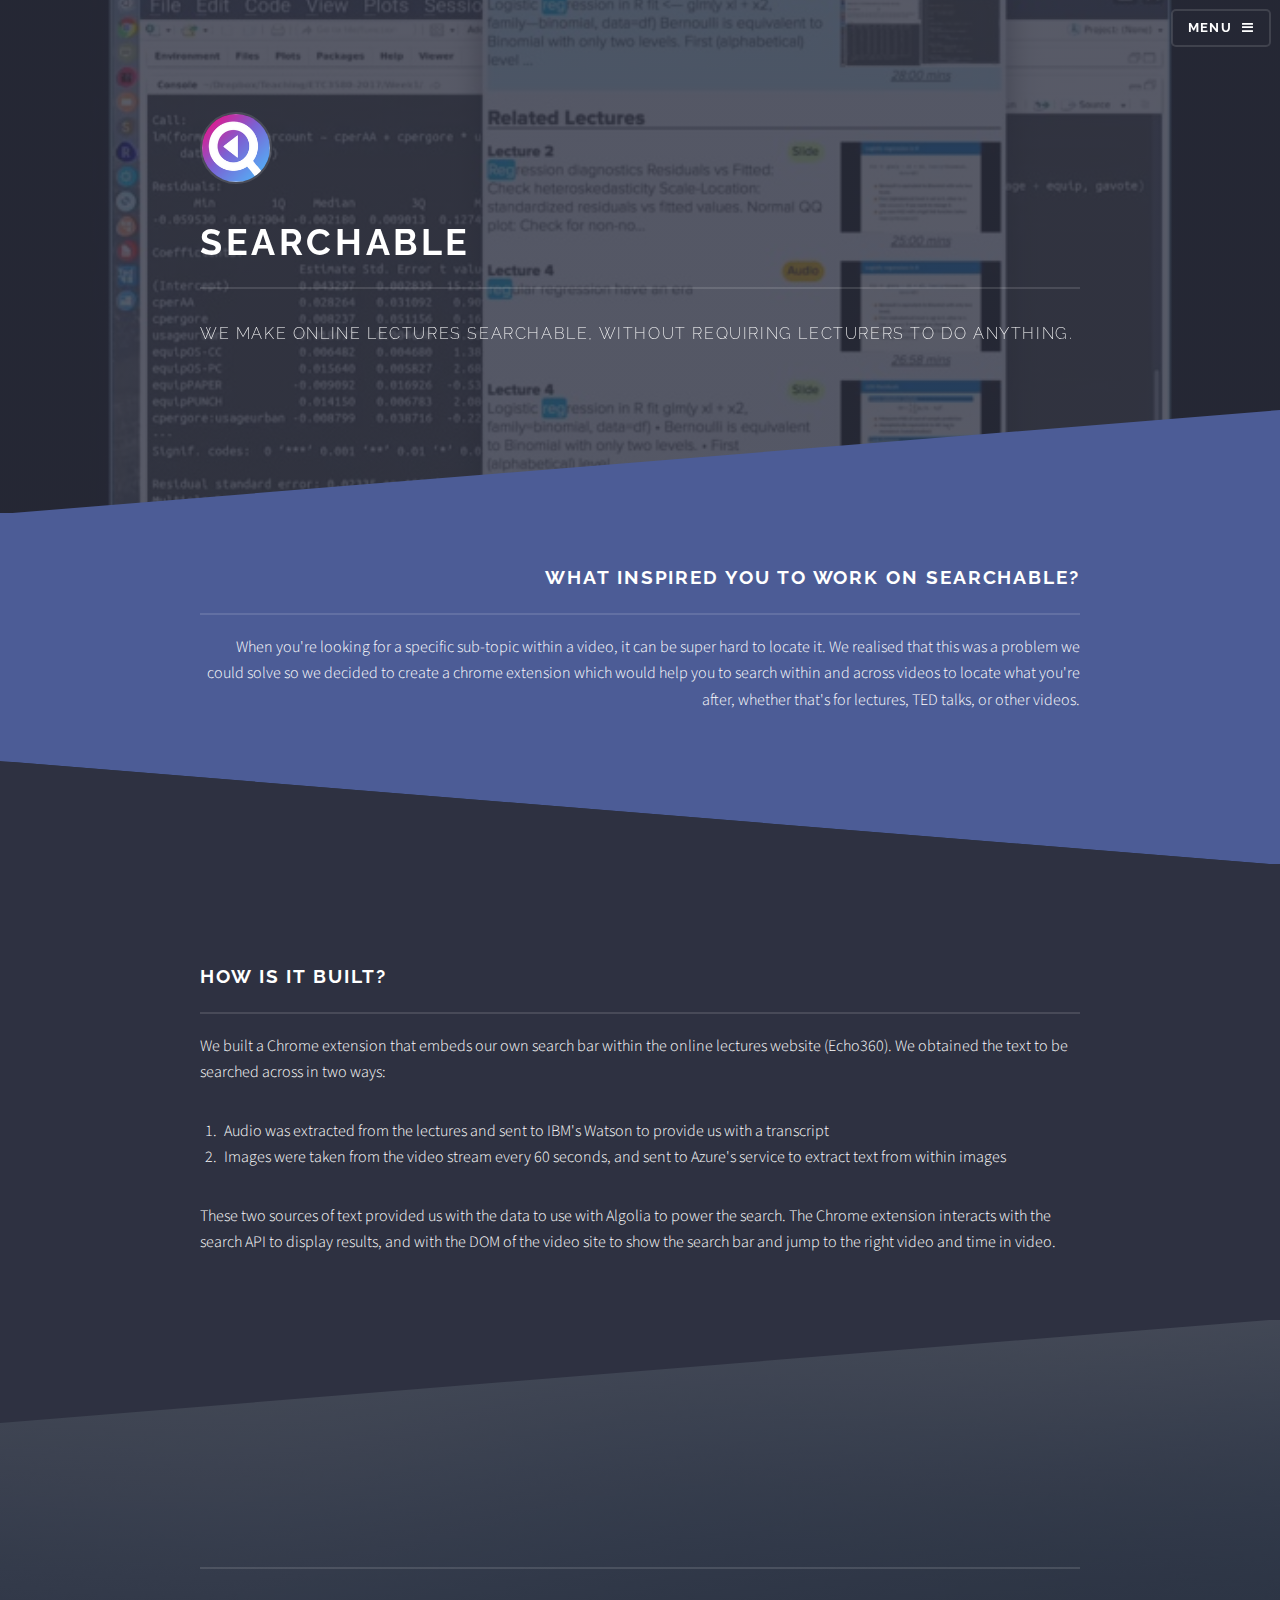
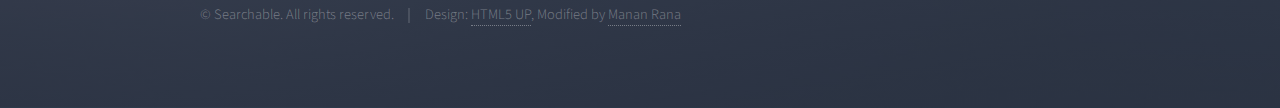
==== commit 26a9848c: "removed contact us" ====
--- a/index.html
+++ b/index.html
@@ -155,9 +155,8 @@
 				<!-- Footer -->
 					<section id="footer">
 						<div class="inner">
-							<h2 class="major">Get in touch</h2>
-							<!-- <p>Don't hesitate to get in touch.</p> -->
-							<form method="post" action="#">
+							 <!-- <h2 class="major">Get in touch</h2>
+							<! <form method="post" action="#">
 								<div class="field">
 									<label for="name">Name</label>
 									<input type="text" name="name" id="name" />
@@ -173,7 +172,7 @@
 								<ul class="actions">
 									<li><input type="submit" value="Send Message" /></li>
 								</ul>
-							</form>
+							</form>  -->
 							<!-- <ul class="contact">
 								<li class="fa-home">
 									Untitled Inc<br />
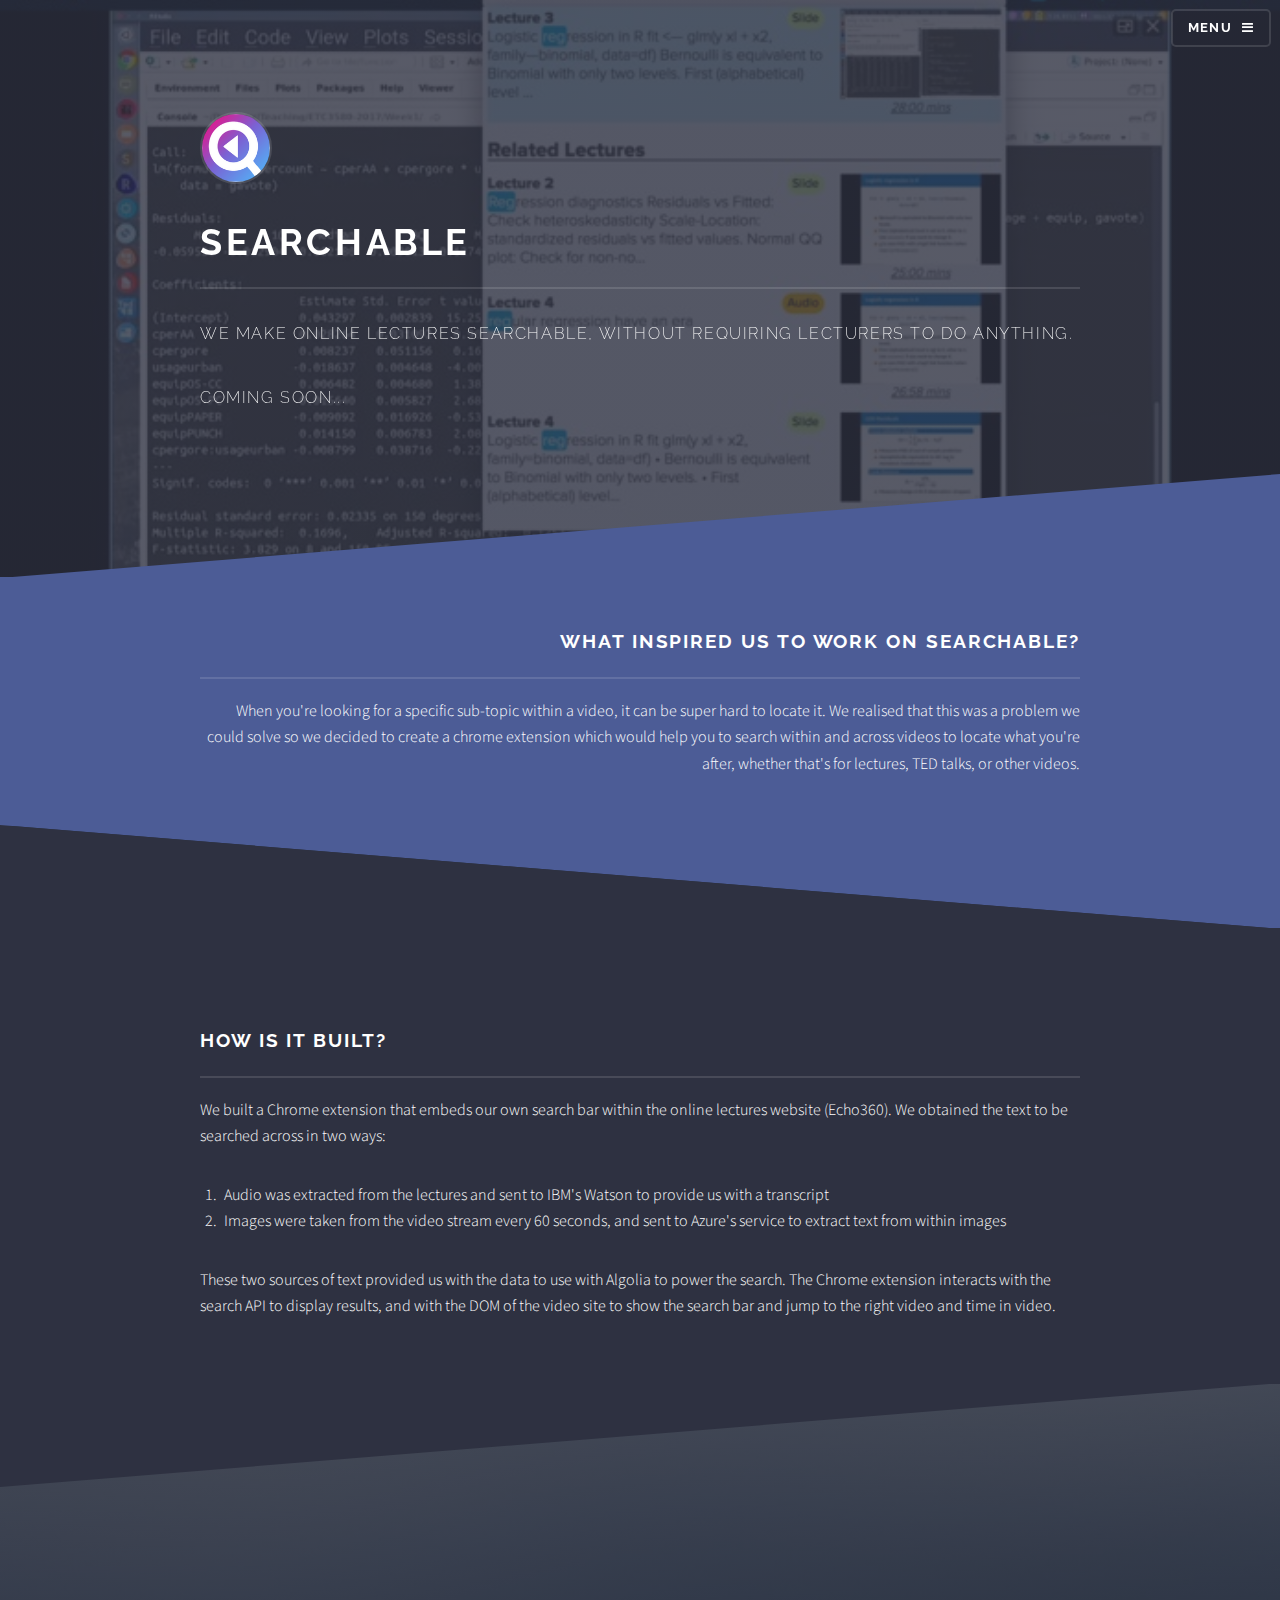
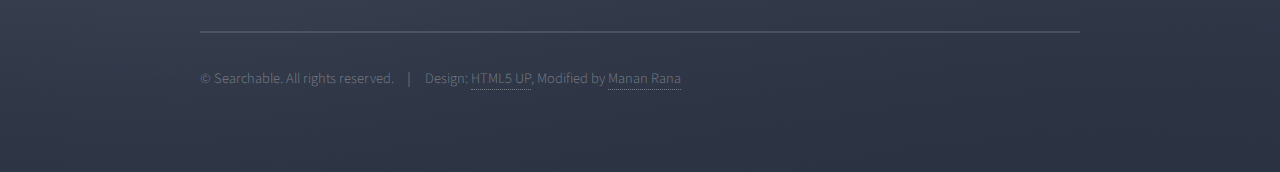
==== commit d51cfaac: "few minor change to index" ====
--- a/index.html
+++ b/index.html
@@ -55,6 +55,7 @@
 							</div>
 							<h2>Searchable</h2>
 							<p>We make online lectures searchable, without requiring lecturers to do anything.</p>
+							<p>Coming Soon...</p>
 						</div>
 					</section>
 
@@ -66,7 +67,7 @@
 								<div class="inner">
 									<!-- <a href="#" class="image"><img src="images/pic01.jpg" alt="" /></a> -->
 									<div class="content">
-										<h2 class="major">What inspired you to work on Searchable?</h2>
+										<h2 class="major">What inspired us to work on Searchable?</h2>
 										<p>When you're looking for a specific sub-topic within a video, it can be super hard to locate it. We realised that this was a problem we could solve so we decided to create a chrome extension which would help you to search within and across videos to locate what you're after, whether that's for lectures, TED talks, or other videos.</p>
 										<!-- <a href="#" class="special">Learn more</a> -->
 									</div>
@@ -202,4 +203,4 @@
 			<script src="assets/js/main.js"></script>
 
 	</body>
-</html>+</html>
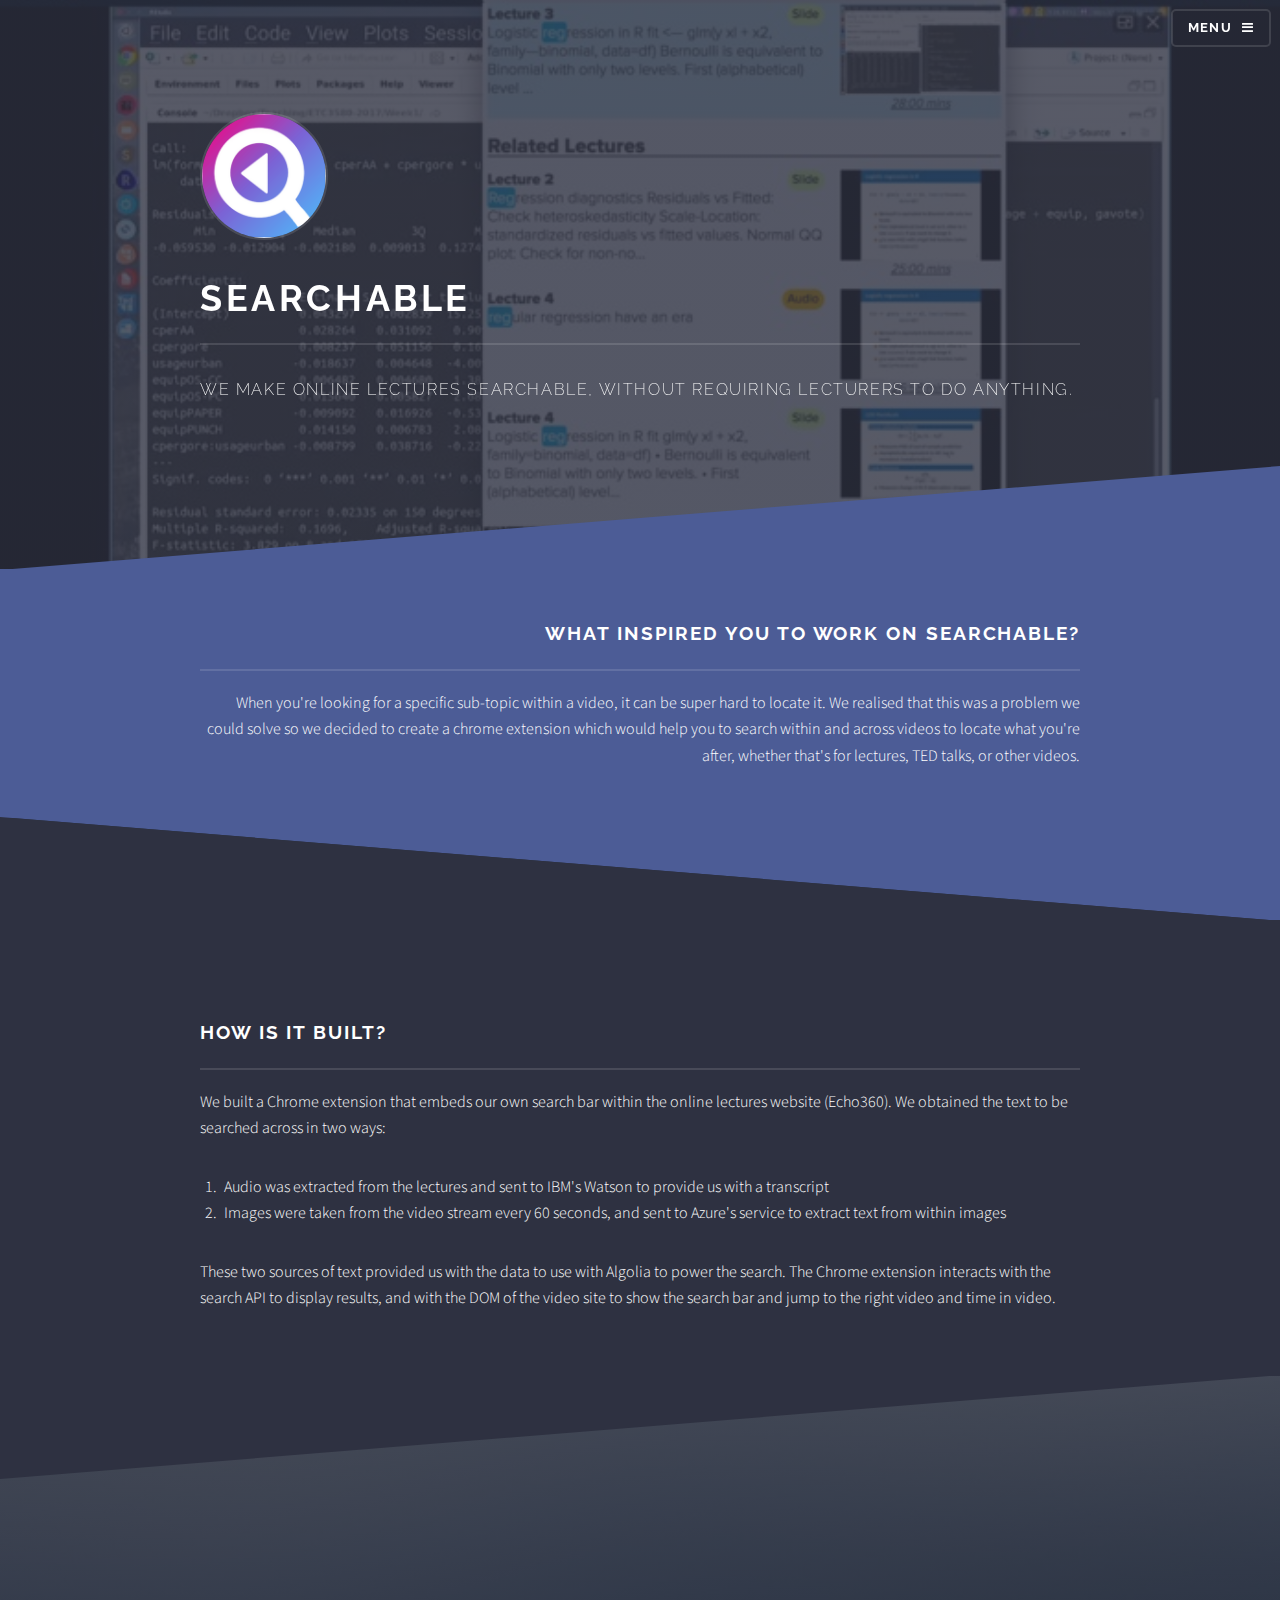
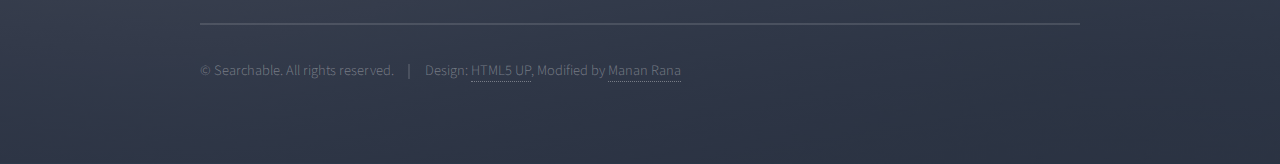
==== commit fa5041d4: "changed logo" ====
--- a/index.html
+++ b/index.html
@@ -47,7 +47,7 @@
 						<div class="inner">
 							<div class="logo">
 								<span>
-									<img class="icon" src="./images/logo.png" alt="">
+									<img class="icon" src="./images/logo-hd.svg" alt="">
 								</span>
 								<!-- <span style="font-size: 2.25em; font-family: Raleway, Helvetica, sans-serif; font-weight: 700; letter-spacing: 0.1em; text-transform: uppercase;">
 									Searchable
@@ -55,7 +55,6 @@
 							</div>
 							<h2>Searchable</h2>
 							<p>We make online lectures searchable, without requiring lecturers to do anything.</p>
-							<p>Coming Soon...</p>
 						</div>
 					</section>
 
@@ -67,7 +66,7 @@
 								<div class="inner">
 									<!-- <a href="#" class="image"><img src="images/pic01.jpg" alt="" /></a> -->
 									<div class="content">
-										<h2 class="major">What inspired us to work on Searchable?</h2>
+										<h2 class="major">What inspired you to work on Searchable?</h2>
 										<p>When you're looking for a specific sub-topic within a video, it can be super hard to locate it. We realised that this was a problem we could solve so we decided to create a chrome extension which would help you to search within and across videos to locate what you're after, whether that's for lectures, TED talks, or other videos.</p>
 										<!-- <a href="#" class="special">Learn more</a> -->
 									</div>
@@ -203,4 +202,4 @@
 			<script src="assets/js/main.js"></script>
 
 	</body>
-</html>
+</html>--- a/assets/css/main.css
+++ b/assets/css/main.css
@@ -3121,14 +3121,14 @@
 
 			#banner .logo .icon {
 				border-radius: 100%;
-				border: solid 2px rgba(255, 255, 255, 0.125);
+				border: solid 2px rgba(255, 255, 255, 0.125); 
 				cursor: default;
 				display: inline-block;
 				font-size: 2em;
-				height: 2.25em;
-				line-height: 2.25em;
+				height: 4em;
+				line-height: 4em;
 				text-align: center;
-				width: 2.25em;
+				width: 4em;
 			}
 
 		#banner h2 {
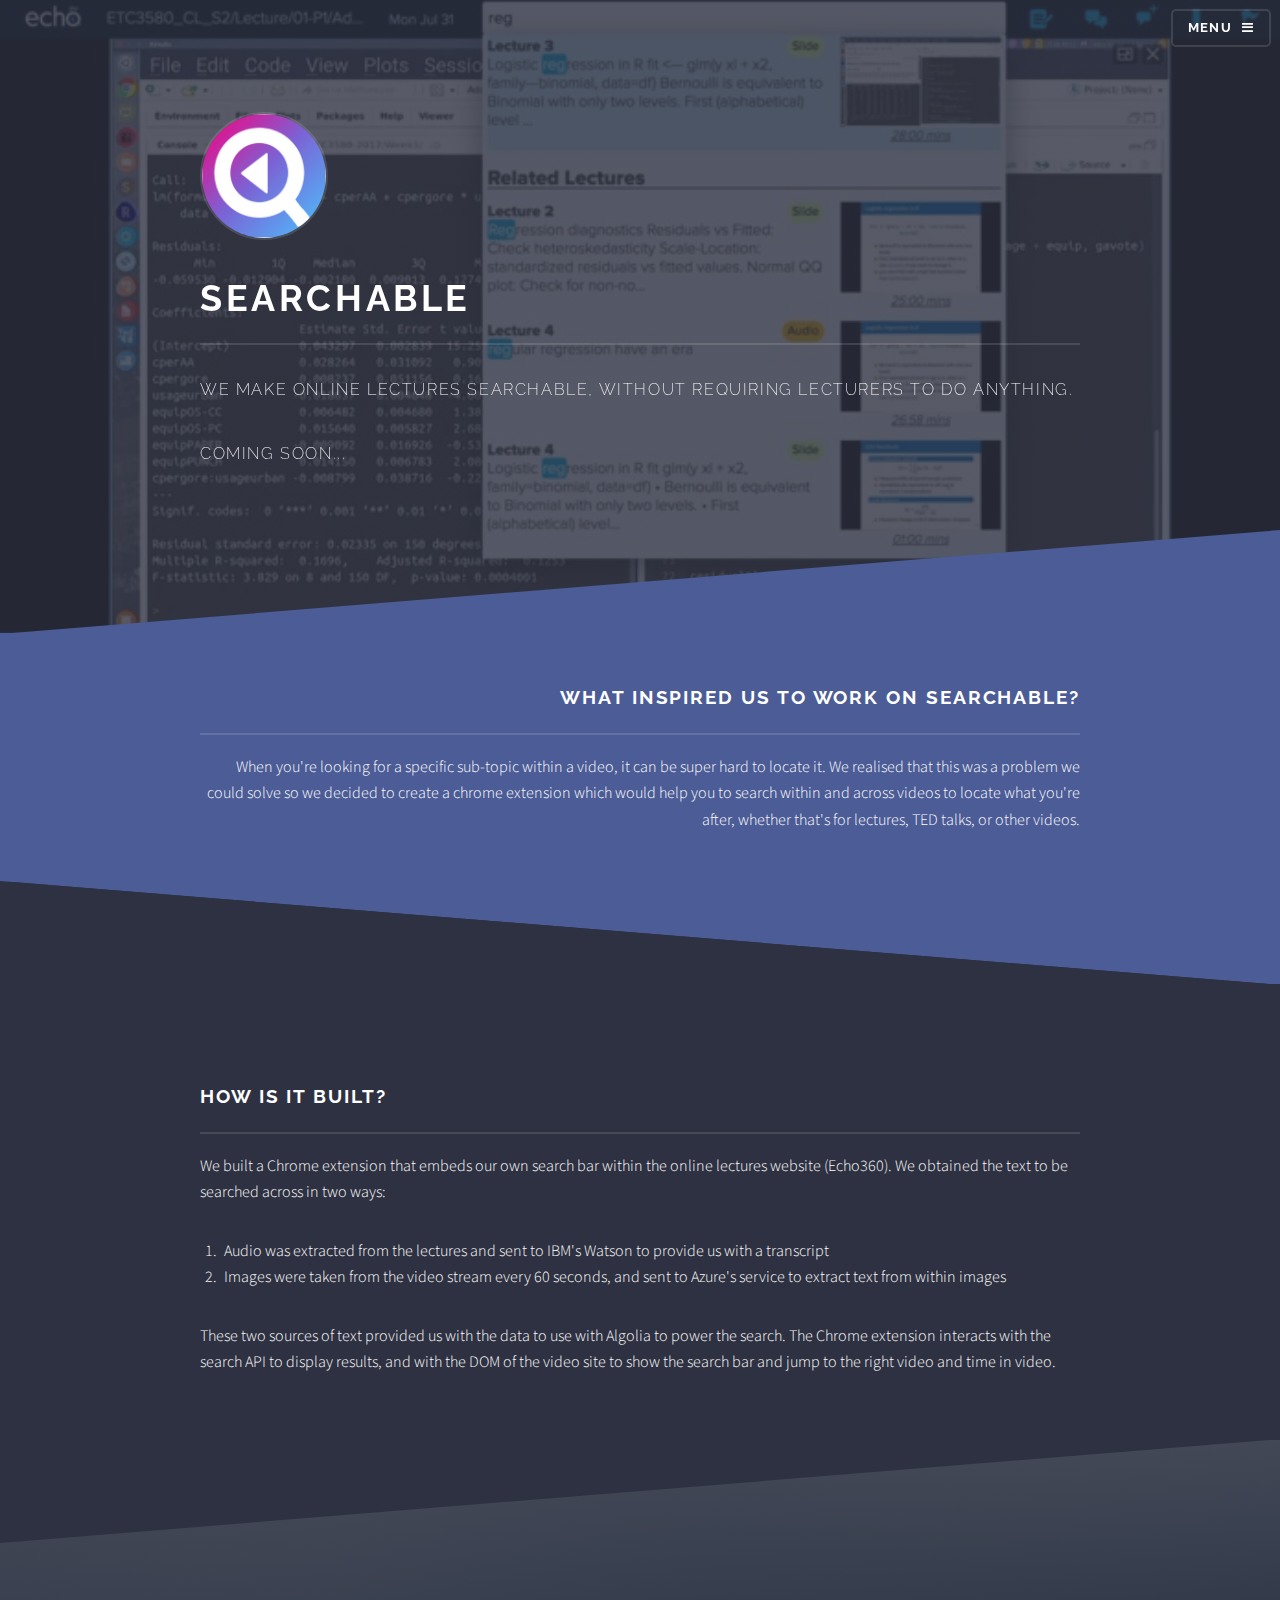
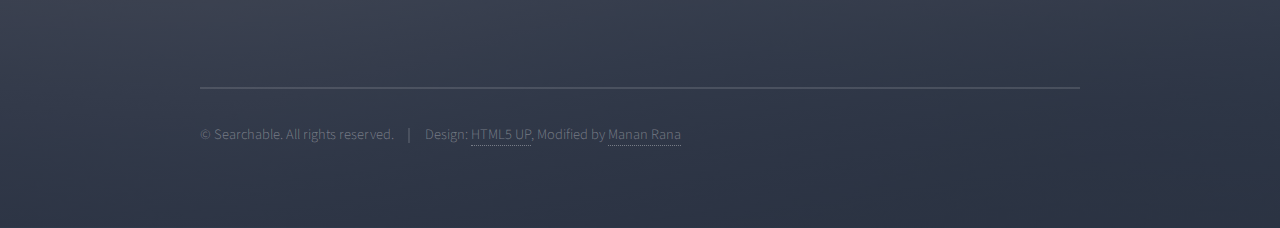
==== commit 6e423a80: "Merge branch 'master' of https://github.com/Searchable-Unihack/Searchable-Unihack.github.io" ====
--- a/index.html
+++ b/index.html
@@ -55,6 +55,7 @@
 							</div>
 							<h2>Searchable</h2>
 							<p>We make online lectures searchable, without requiring lecturers to do anything.</p>
+							<p>Coming Soon...</p>
 						</div>
 					</section>
 
@@ -66,7 +67,7 @@
 								<div class="inner">
 									<!-- <a href="#" class="image"><img src="images/pic01.jpg" alt="" /></a> -->
 									<div class="content">
-										<h2 class="major">What inspired you to work on Searchable?</h2>
+										<h2 class="major">What inspired us to work on Searchable?</h2>
 										<p>When you're looking for a specific sub-topic within a video, it can be super hard to locate it. We realised that this was a problem we could solve so we decided to create a chrome extension which would help you to search within and across videos to locate what you're after, whether that's for lectures, TED talks, or other videos.</p>
 										<!-- <a href="#" class="special">Learn more</a> -->
 									</div>
@@ -202,4 +203,4 @@
 			<script src="assets/js/main.js"></script>
 
 	</body>
-</html>+</html>
